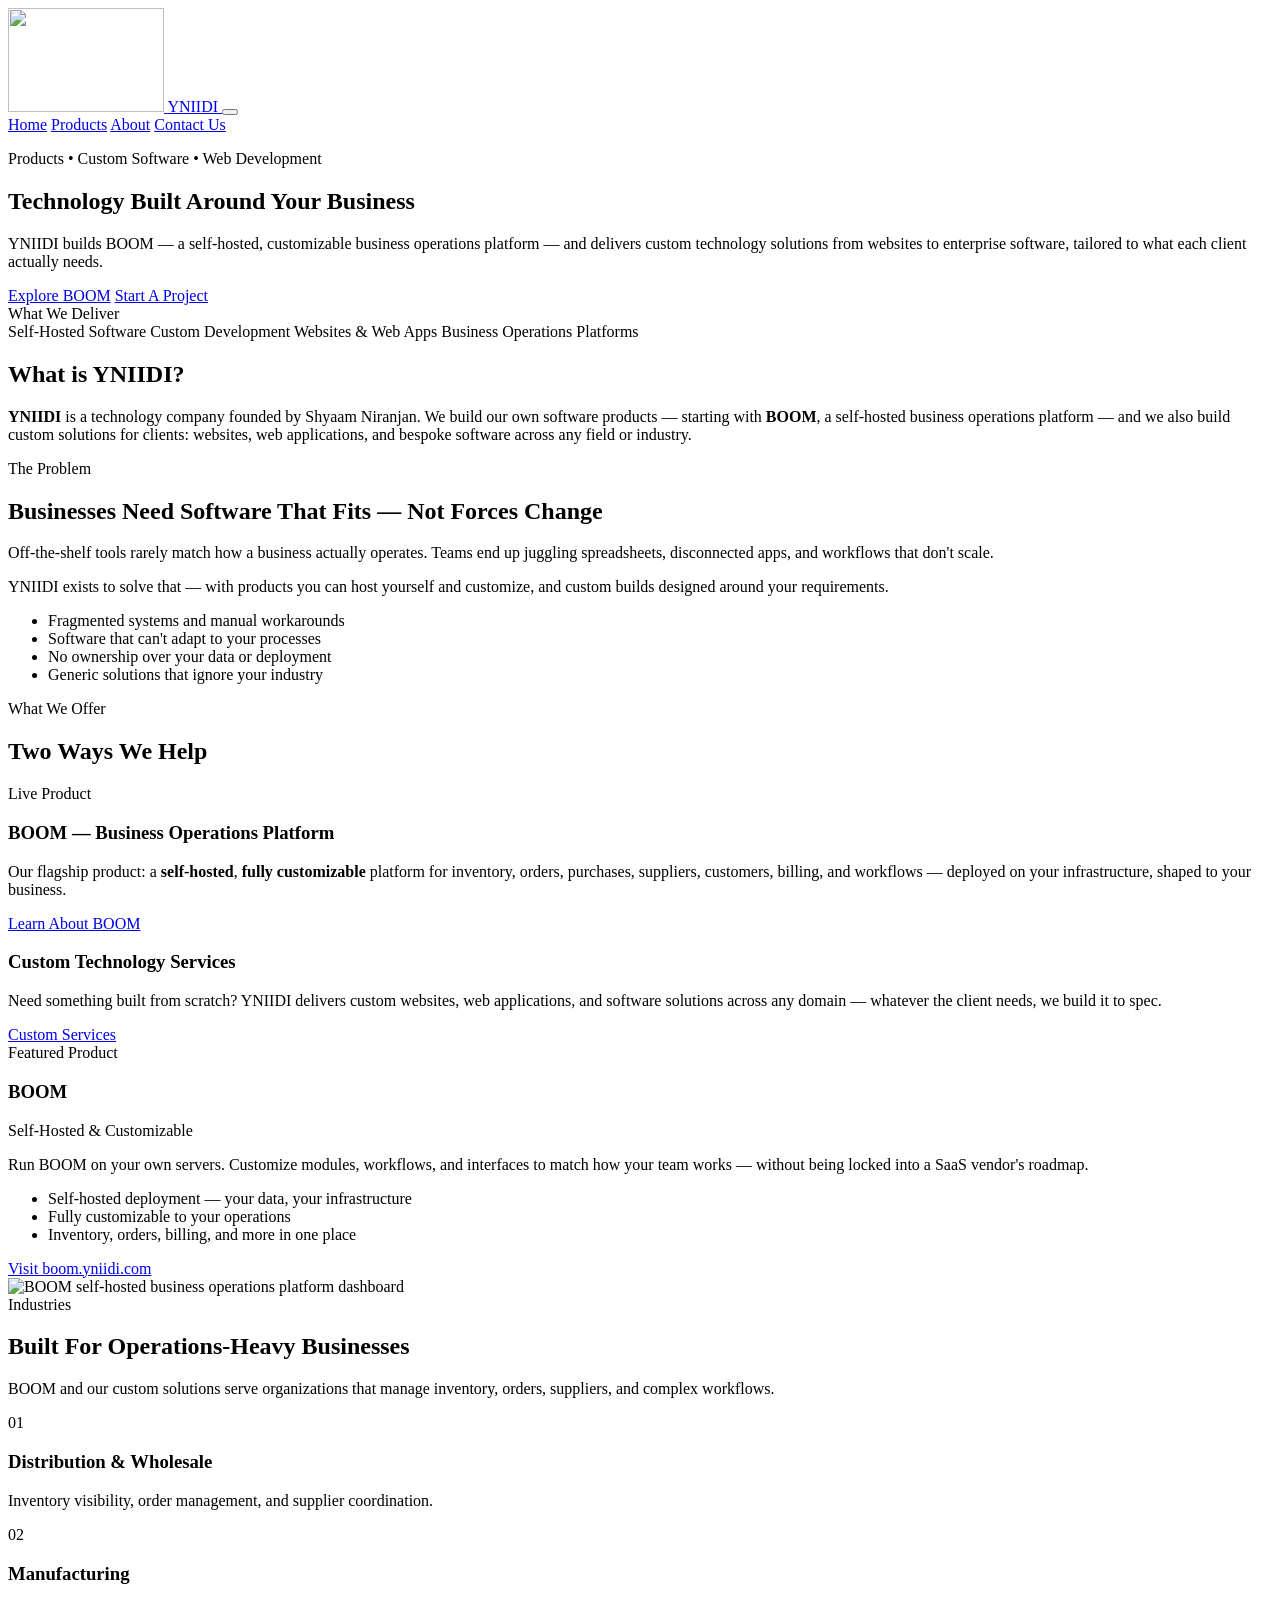
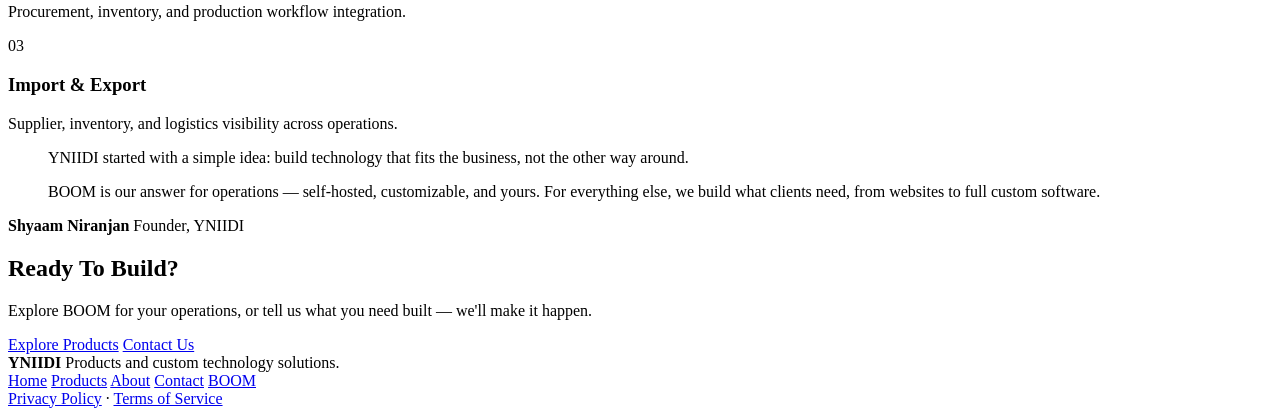
==== index.html @ 32408610 "Revert "Add centered copyright line to site footer on all pages." This reverts commit ba7a45c1c706a4" ====
<!doctype html>
<html lang="en">
<head>
  <base href="https://yniidi.com/">
  <meta charset="utf-8">
  <meta name="viewport" content="width=device-width, initial-scale=1">
  <title>YNIIDI | Business Software, Custom Development &amp; Technology Products</title>
  <meta name="description" content="YNIIDI builds BOOM, a self-hosted customizable business operations platform, and delivers custom software, websites, and technology solutions for organizations worldwide.">
  <meta name="robots" content="index, follow, max-image-preview:large, max-snippet:-1, max-video-preview:-1">
  <meta name="author" content="Shyaam Niranjan">
  <meta name="theme-color" content="#050a12">
  <link rel="icon" href="https://yniidi.com/assets/favicon.ico" sizes="any">
  <link rel="icon" href="https://yniidi.com/assets/favicon-32x32.png" type="image/png" sizes="32x32">
  <link rel="apple-touch-icon" href="https://yniidi.com/assets/apple-touch-icon.png">
  <link rel="canonical" href="https://yniidi.com/">
  <meta property="og:title" content="YNIIDI | Business Software &amp; Custom Technology Solutions">
  <meta property="og:description" content="Self-hosted BOOM platform plus custom software and web development — built around what your business actually needs.">
  <meta property="og:type" content="website">
  <meta property="og:url" content="https://yniidi.com/">
  <meta property="og:site_name" content="YNIIDI">
  <meta name="twitter:card" content="summary_large_image">
  <meta name="twitter:title" content="YNIIDI | Business Software &amp; Custom Development">
  <meta name="twitter:description" content="BOOM business operations platform and custom technology solutions from YNIIDI.">
  <link rel="preconnect" href="https://fonts.googleapis.com">
  <link rel="preconnect" href="https://fonts.gstatic.com" crossorigin>
  <link href="https://fonts.googleapis.com/css2?family=Inter:wght@400;500;600;700&family=Plus+Jakarta+Sans:wght@500;600;700;800&display=swap" rel="stylesheet">
  <link rel="stylesheet" href="https://yniidi.com/assets/css/main.css">
  <script type="application/ld+json">
  {
    "@context": "https://schema.org",
    "@graph": [
      {
        "@type": "Organization",
        "@id": "https://yniidi.com/#organization",
        "name": "YNIIDI",
        "alternateName": "You Name It, I'll Do It",
        "url": "https://yniidi.com/",
        "email": "yniidiproducts@gmail.com",
        "description": "YNIIDI builds business software products and delivers custom technology solutions including websites, custom software, and enterprise platforms.",
        "founder": { "@type": "Person", "name": "Shyaam Niranjan", "jobTitle": "Founder" },
        "knowsAbout": ["Business Operations Software", "Custom Software Development", "Self-Hosted Software", "Web Development", "Process Automation"],
        "sameAs": ["https://github.com/ShyaamNiranjan/YNIIDI", "https://boom.yniidi.com/"]
      },
      {
        "@type": "WebSite",
        "@id": "https://yniidi.com/#website",
        "name": "YNIIDI",
        "url": "https://yniidi.com/",
        "publisher": { "@id": "https://yniidi.com/#organization" }
      },
      {
        "@type": "SoftwareApplication",
        "name": "BOOM",
        "alternateName": "Business Operations Platform",
        "applicationCategory": "BusinessApplication",
        "operatingSystem": "Web browser, self-hosted",
        "url": "https://boom.yniidi.com/",
        "description": "Self-hosted, customizable business operations platform for inventory, orders, purchases, billing, and workflows.",
        "featureList": ["Self-hosted deployment", "Fully customizable", "Inventory management", "Order management", "Billing and payments"],
        "publisher": { "@id": "https://yniidi.com/#organization" }
      },
      {
        "@type": "FAQPage",
        "@id": "https://yniidi.com/#faq",
        "mainEntity": [
          {
            "@type": "Question",
            "name": "What is YNIIDI?",
            "acceptedAnswer": {
              "@type": "Answer",
              "text": "YNIIDI is a technology company that builds BOOM, a self-hosted customizable business operations platform, and delivers custom software, websites, and technology solutions tailored to client requirements."
            }
          },
          {
            "@type": "Question",
            "name": "What is BOOM?",
            "acceptedAnswer": {
              "@type": "Answer",
              "text": "BOOM is YNIIDI's business operations platform. It is self-hosted and fully customizable, unifying inventory, orders, purchases, suppliers, customers, billing, and workflows in one system."
            }
          }
        ]
      }
    ]
  }
  </script>
</head>
<body data-page="home">
  <header class="site-header" id="site-header">
    <div class="container nav">
      <a class="brand" href="https://yniidi.com/" aria-label="YNIIDI home">
        <img class="brand-mark-img" src="https://yniidi.com/assets/yniidi-mark.png" alt="" width="156" height="104" decoding="async">
        <span class="brand-name">YN<span class="brand-gold">II</span>DI</span>
      </a>
      <button class="menu-button" type="button" aria-expanded="false" aria-controls="site-nav" data-menu-button>
        <span></span><span></span><span></span>
      </button>
      <nav class="nav-links" id="site-nav" aria-label="Primary">
        <a href="https://yniidi.com/">Home</a>
        <a href="https://yniidi.com/products/">Products</a>
        <a href="https://yniidi.com/about/">About</a>
        <a href="https://yniidi.com/contact/" class="nav-cta">Contact Us</a>
      </nav>
    </div>
  </header>

  <main>
    <section class="hero" id="home">
      <div class="hero-bg"><div class="hero-grid-lines"></div></div>
      <div class="container hero-inner reveal">
        <p class="hero-label">Products &bull; Custom Software &bull; Web Development</p>
        <h1>Technology Built Around <span class="accent">Your Business</span></h1>
        <p class="hero-lead">YNIIDI builds BOOM — a self-hosted, customizable business operations platform — and delivers custom technology solutions from websites to enterprise software, tailored to what each client actually needs.</p>
        <div class="hero-actions">
          <a class="btn btn-primary" href="https://yniidi.com/products/">Explore BOOM</a>
          <a class="btn btn-ghost" href="https://yniidi.com/contact/">Start A Project</a>
        </div>
      </div>
      <div class="trust-bar">
        <div class="container">
          <span class="trust-title">What We Deliver</span>
          <div class="trust-items">
            <span>Self-Hosted Software</span>
            <span>Custom Development</span>
            <span>Websites &amp; Web Apps</span>
            <span>Business Operations Platforms</span>
          </div>
        </div>
      </div>
    </section>

    <section id="what-is-yniidi">
      <div class="container">
        <div class="geo-block reveal">
          <h2>What is YNIIDI?</h2>
          <p><strong>YNIIDI</strong> is a technology company founded by Shyaam Niranjan. We build our own software products — starting with <strong>BOOM</strong>, a self-hosted business operations platform — and we also build custom solutions for clients: websites, web applications, and bespoke software across any field or industry.</p>
        </div>
      </div>
    </section>

    <section class="section-muted" id="challenge">
      <div class="container">
        <div class="problem-grid">
          <div class="reveal">
            <div class="section-label">The Problem</div>
            <h2>Businesses Need Software That Fits — Not Forces Change</h2>
            <div class="prose">
              <p>Off-the-shelf tools rarely match how a business actually operates. Teams end up juggling spreadsheets, disconnected apps, and workflows that don't scale.</p>
              <p>YNIIDI exists to solve that — with products you can host yourself and customize, and custom builds designed around your requirements.</p>
            </div>
          </div>
          <div class="reveal reveal-d1">
            <ul class="problem-list">
              <li>Fragmented systems and manual workarounds</li>
              <li>Software that can't adapt to your processes</li>
              <li>No ownership over your data or deployment</li>
              <li>Generic solutions that ignore your industry</li>
            </ul>
          </div>
        </div>
      </div>
    </section>

    <section id="offerings">
      <div class="container">
        <div class="section-head reveal">
          <div class="section-label">What We Offer</div>
          <h2>Two Ways We Help</h2>
        </div>
        <div class="grid-2">
          <article class="card reveal">
            <span class="status-badge status-active">Live Product</span>
            <h3>BOOM — Business Operations Platform</h3>
            <p>Our flagship product: a <strong>self-hosted</strong>, <strong>fully customizable</strong> platform for inventory, orders, purchases, suppliers, customers, billing, and workflows — deployed on your infrastructure, shaped to your business.</p>
            <a class="btn btn-outline" href="https://yniidi.com/products/#boom">Learn About BOOM</a>
          </article>
          <article class="card reveal reveal-d1">
            <h3>Custom Technology Services</h3>
            <p>Need something built from scratch? YNIIDI delivers custom websites, web applications, and software solutions across any domain — whatever the client needs, we build it to spec.</p>
            <a class="btn btn-outline" href="https://yniidi.com/products/#custom-services">Custom Services</a>
          </article>
        </div>
      </div>
    </section>

    <section class="section-muted" id="boom-spotlight">
      <div class="container">
        <div class="ecosystem-grid">
          <article class="eco-flagship reveal">
            <div class="eco-flagship-content eco-card">
              <div class="section-label">Featured Product</div>
              <h3>BOOM</h3>
              <p class="eco-subtitle">Self-Hosted &amp; Customizable</p>
              <p>Run BOOM on your own servers. Customize modules, workflows, and interfaces to match how your team works — without being locked into a SaaS vendor's roadmap.</p>
              <ul class="check-list" style="margin-top:1rem;">
                <li>Self-hosted deployment — your data, your infrastructure</li>
                <li>Fully customizable to your operations</li>
                <li>Inventory, orders, billing, and more in one place</li>
              </ul>
              <a class="btn btn-primary" href="https://boom.yniidi.com/" target="_blank" rel="noopener noreferrer">Visit boom.yniidi.com</a>
            </div>
            <div class="eco-flagship-visual">
              <img src="https://yniidi.com/assets/overview-dashboard.png" alt="BOOM self-hosted business operations platform dashboard" width="520" height="325">
            </div>
          </article>
        </div>
      </div>
    </section>

    <section class="section-dark" id="industries">
      <div class="container">
        <div class="section-head reveal">
          <div class="section-label">Industries</div>
          <h2>Built For Operations-Heavy Businesses</h2>
          <p>BOOM and our custom solutions serve organizations that manage inventory, orders, suppliers, and complex workflows.</p>
        </div>
        <div class="grid-3">
          <article class="industry-card reveal"><div class="industry-num">01</div><h3>Distribution &amp; Wholesale</h3><p>Inventory visibility, order management, and supplier coordination.</p></article>
          <article class="industry-card reveal reveal-d1"><div class="industry-num">02</div><h3>Manufacturing</h3><p>Procurement, inventory, and production workflow integration.</p></article>
          <article class="industry-card reveal reveal-d1"><div class="industry-num">03</div><h3>Import &amp; Export</h3><p>Supplier, inventory, and logistics visibility across operations.</p></article>
        </div>
      </div>
    </section>

    <section id="founder">
      <div class="container">
        <div class="founder-quote reveal">
          <blockquote>
            <p>YNIIDI started with a simple idea: build technology that fits the business, not the other way around.</p>
            <p>BOOM is our answer for operations — self-hosted, customizable, and yours. For everything else, we build what clients need, from websites to full custom software.</p>
          </blockquote>
          <div class="founder-signature">
            <strong>Shyaam Niranjan</strong>
            <span>Founder, YNIIDI</span>
          </div>
        </div>
      </div>
    </section>

    <section id="cta">
      <div class="container">
        <div class="cta-panel reveal">
          <h2>Ready To Build?</h2>
          <p>Explore BOOM for your operations, or tell us what you need built — we'll make it happen.</p>
          <div class="cta-actions">
            <a class="btn btn-primary" href="https://yniidi.com/products/">Explore Products</a>
            <a class="btn btn-ghost" href="https://yniidi.com/contact/">Contact Us</a>
          </div>
        </div>
      </div>
    </section>
  </main>

  <footer class="site-footer">
    <div class="container footer-inner">
      <div class="footer-brand">
        <strong>YNIIDI</strong>
        <span>Products and custom technology solutions.</span>
      </div>
      <nav class="footer-nav" aria-label="Footer">
        <a href="https://yniidi.com/">Home</a>
        <a href="https://yniidi.com/products/">Products</a>
        <a href="https://yniidi.com/about/">About</a>
        <a href="https://yniidi.com/contact/">Contact</a>
        <a href="https://boom.yniidi.com/" target="_blank" rel="noopener noreferrer">BOOM</a>
      </nav>
    </div>
    <div class="container footer-legal">
      <a href="https://yniidi.com/privacy-policy/">Privacy Policy</a>
      <span aria-hidden="true">&middot;</span>
      <a href="https://yniidi.com/terms-of-service/">Terms of Service</a>
    </div>
  </footer>

  <script src="https://yniidi.com/assets/js/main.js"></script>
</body>
</html>
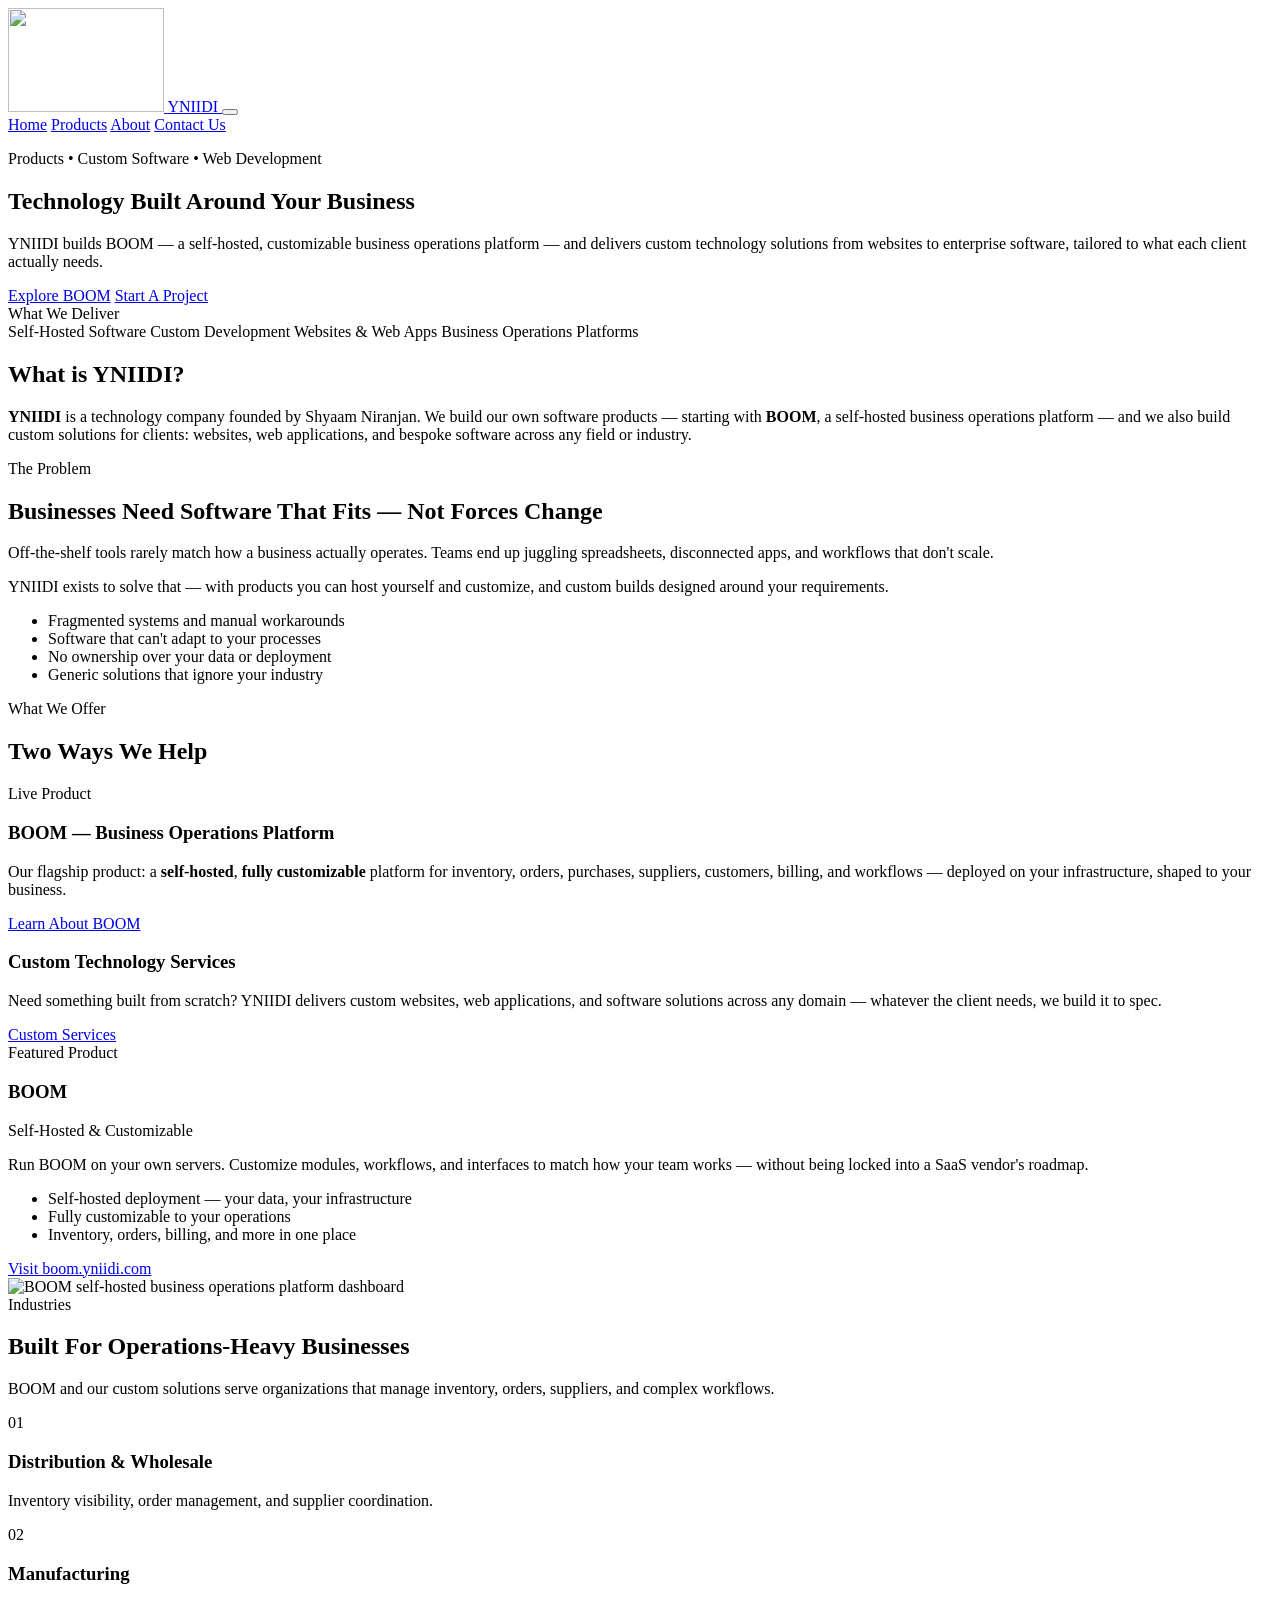
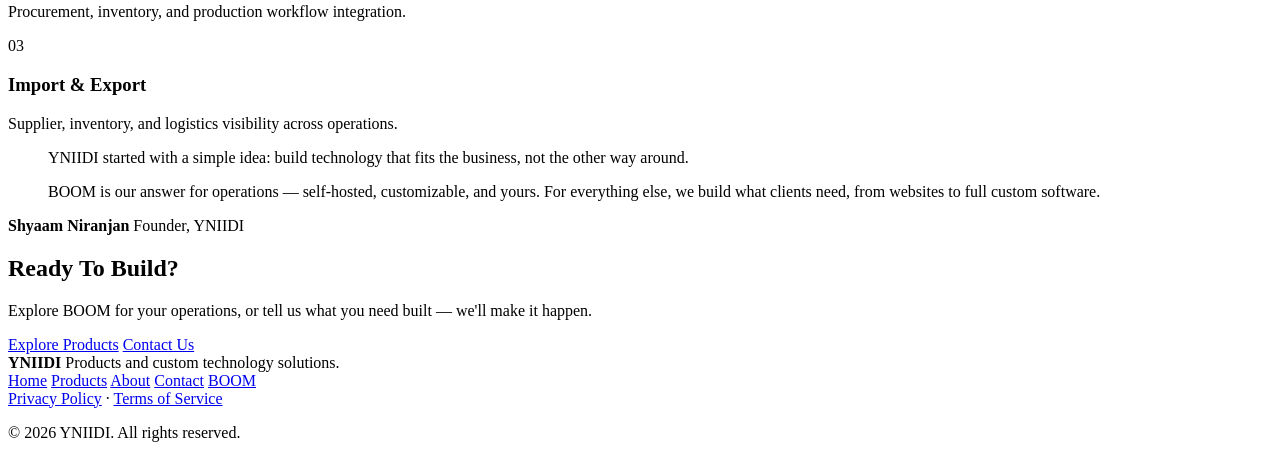
==== commit 2c2bfebe: "Revert "Center footer copyright and match muted footer text styling." This reverts commit 74d5be02da" ====
--- a/index.html
+++ b/index.html
@@ -270,6 +270,9 @@
       <span aria-hidden="true">&middot;</span>
       <a href="https://yniidi.com/terms-of-service/">Terms of Service</a>
     </div>
+    <div class="container footer-copyright">
+      <p>&copy; 2026 YNIIDI. All rights reserved.</p>
+    </div>
   </footer>
 
   <script src="https://yniidi.com/assets/js/main.js"></script>
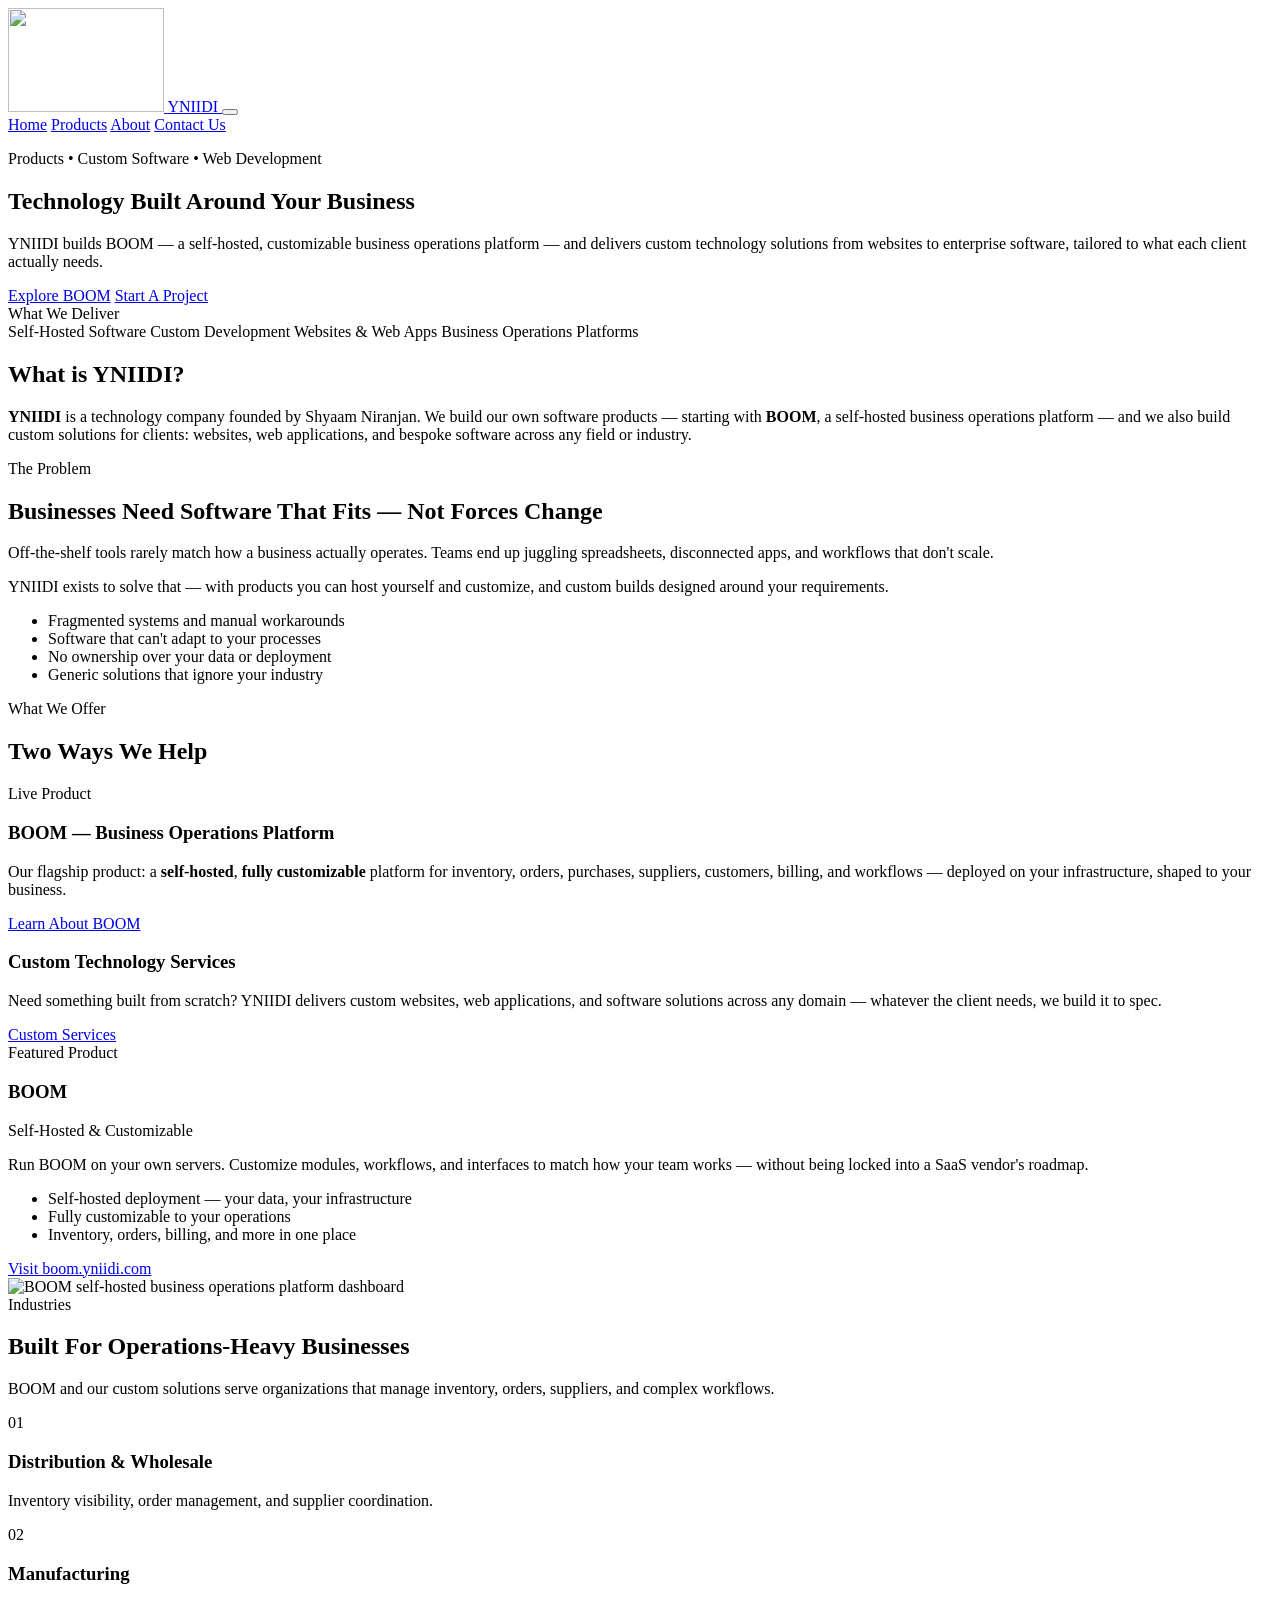
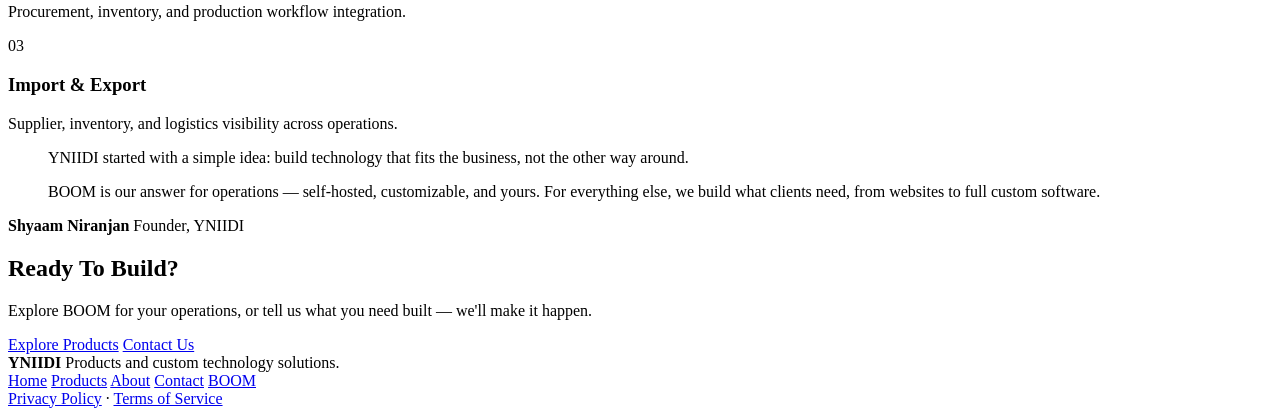
==== commit aa4000d5: "Roll out yniidi.com email aliases on the public site. Point contact form delivery to contact@yniidi." ====
--- a/index.html
+++ b/index.html
@@ -35,7 +35,7 @@
         "name": "YNIIDI",
         "alternateName": "You Name It, I'll Do It",
         "url": "https://yniidi.com/",
-        "email": "yniidiproducts@gmail.com",
+        "email": "contact@yniidi.com",
         "description": "YNIIDI builds business software products and delivers custom technology solutions including websites, custom software, and enterprise platforms.",
         "founder": { "@type": "Person", "name": "Shyaam Niranjan", "jobTitle": "Founder" },
         "knowsAbout": ["Business Operations Software", "Custom Software Development", "Self-Hosted Software", "Web Development", "Process Automation"],
@@ -270,9 +270,6 @@
       <span aria-hidden="true">&middot;</span>
       <a href="https://yniidi.com/terms-of-service/">Terms of Service</a>
     </div>
-    <div class="container footer-copyright">
-      <p>&copy; 2026 YNIIDI. All rights reserved.</p>
-    </div>
   </footer>
 
   <script src="https://yniidi.com/assets/js/main.js"></script>
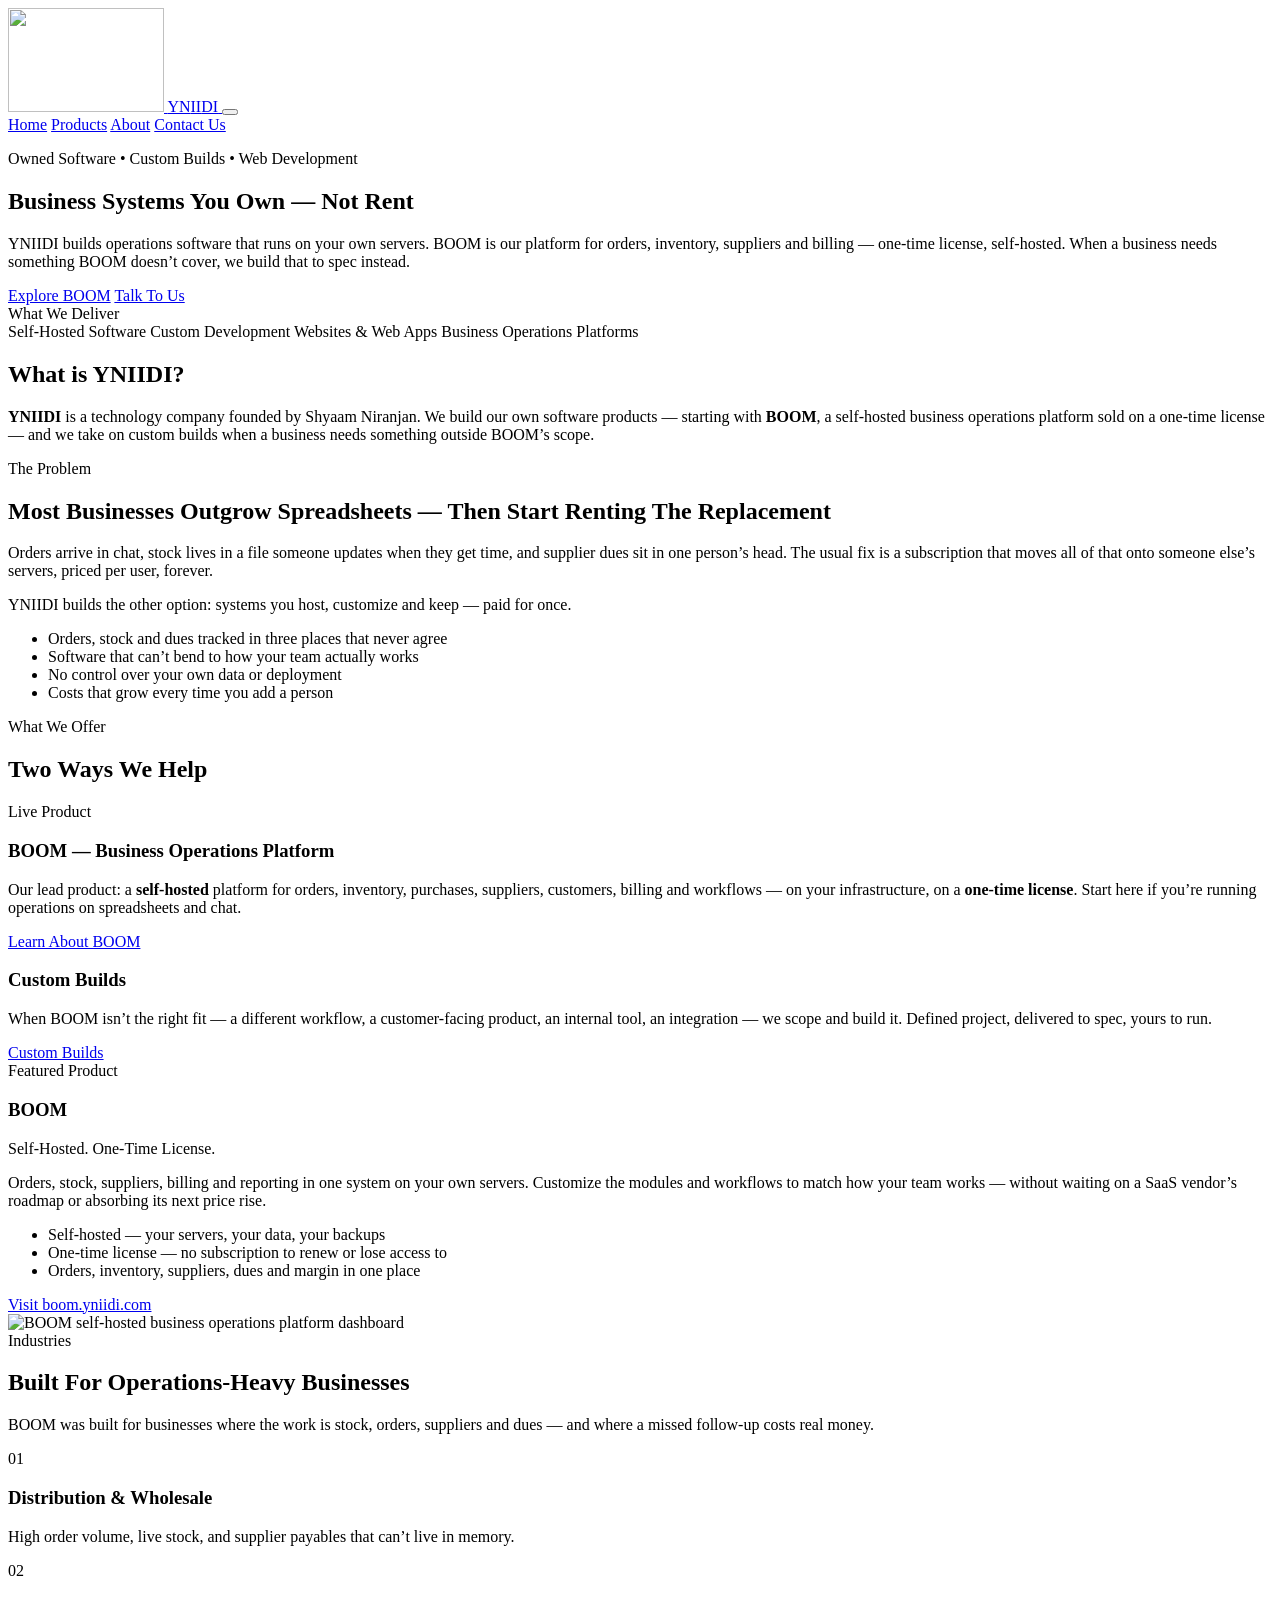
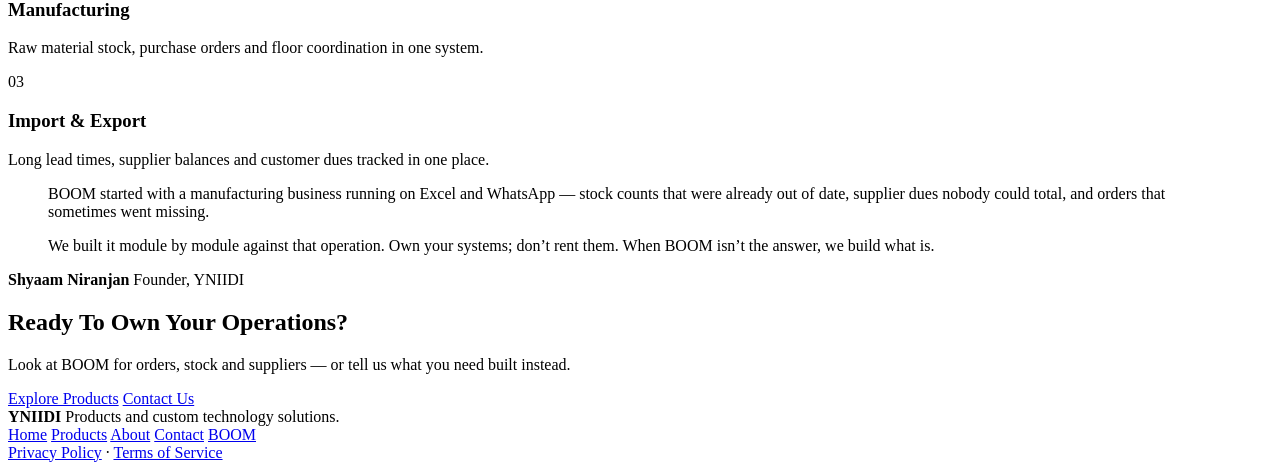
==== commit 606e4ab1: "Reposition YNIIDI home, products, and about around owned operations software. Co-authored-by: Cursor" ====
--- a/index.html
+++ b/index.html
@@ -4,8 +4,8 @@
   <base href="https://yniidi.com/">
   <meta charset="utf-8">
   <meta name="viewport" content="width=device-width, initial-scale=1">
-  <title>YNIIDI | Business Software, Custom Development &amp; Technology Products</title>
-  <meta name="description" content="YNIIDI builds BOOM, a self-hosted customizable business operations platform, and delivers custom software, websites, and technology solutions for organizations worldwide.">
+  <title>YNIIDI | Business Operations Software You Own, Not Rent</title>
+  <meta name="description" content="YNIIDI builds BOOM — a self-hosted operations platform for orders, inventory, suppliers and billing on a one-time license — and custom software when BOOM isn't the right fit.">
   <meta name="robots" content="index, follow, max-image-preview:large, max-snippet:-1, max-video-preview:-1">
   <meta name="author" content="Shyaam Niranjan">
   <meta name="theme-color" content="#050a12">
@@ -13,14 +13,14 @@
   <link rel="icon" href="https://yniidi.com/assets/favicon-32x32.png" type="image/png" sizes="32x32">
   <link rel="apple-touch-icon" href="https://yniidi.com/assets/apple-touch-icon.png">
   <link rel="canonical" href="https://yniidi.com/">
-  <meta property="og:title" content="YNIIDI | Business Software &amp; Custom Technology Solutions">
-  <meta property="og:description" content="Self-hosted BOOM platform plus custom software and web development — built around what your business actually needs.">
+  <meta property="og:title" content="YNIIDI | Owned Business Software &amp; Custom Builds">
+  <meta property="og:description" content="BOOM, a self-hosted operations platform on a one-time license, plus custom software built to spec.">
   <meta property="og:type" content="website">
   <meta property="og:url" content="https://yniidi.com/">
   <meta property="og:site_name" content="YNIIDI">
   <meta name="twitter:card" content="summary_large_image">
-  <meta name="twitter:title" content="YNIIDI | Business Software &amp; Custom Development">
-  <meta name="twitter:description" content="BOOM business operations platform and custom technology solutions from YNIIDI.">
+  <meta name="twitter:title" content="YNIIDI | Owned Business Software">
+  <meta name="twitter:description" content="Self-hosted operations software you own, and custom builds when you need something else.">
   <link rel="preconnect" href="https://fonts.googleapis.com">
   <link rel="preconnect" href="https://fonts.gstatic.com" crossorigin>
   <link href="https://fonts.googleapis.com/css2?family=Inter:wght@400;500;600;700&family=Plus+Jakarta+Sans:wght@500;600;700;800&display=swap" rel="stylesheet">
@@ -68,7 +68,7 @@
             "name": "What is YNIIDI?",
             "acceptedAnswer": {
               "@type": "Answer",
-              "text": "YNIIDI is a technology company that builds BOOM, a self-hosted customizable business operations platform, and delivers custom software, websites, and technology solutions tailored to client requirements."
+              "text": "YNIIDI is a technology company that builds BOOM, a self-hosted business operations platform sold on a one-time license, and takes on custom builds when a business needs something outside BOOM's scope."
             }
           },
           {
@@ -76,7 +76,7 @@
             "name": "What is BOOM?",
             "acceptedAnswer": {
               "@type": "Answer",
-              "text": "BOOM is YNIIDI's business operations platform. It is self-hosted and fully customizable, unifying inventory, orders, purchases, suppliers, customers, billing, and workflows in one system."
+              "text": "BOOM is YNIIDI's self-hosted business operations platform for orders, inventory, suppliers, billing and workflows. It is sold on a one-time license and deployed on your own infrastructure — not a recurring SaaS subscription."
             }
           }
         ]
@@ -108,12 +108,12 @@
     <section class="hero" id="home">
       <div class="hero-bg"><div class="hero-grid-lines"></div></div>
       <div class="container hero-inner reveal">
-        <p class="hero-label">Products &bull; Custom Software &bull; Web Development</p>
-        <h1>Technology Built Around <span class="accent">Your Business</span></h1>
-        <p class="hero-lead">YNIIDI builds BOOM — a self-hosted, customizable business operations platform — and delivers custom technology solutions from websites to enterprise software, tailored to what each client actually needs.</p>
+        <p class="hero-label">Owned Software &bull; Custom Builds &bull; Web Development</p>
+        <h1>Business Systems You <span class="accent">Own</span> &mdash; Not Rent</h1>
+        <p class="hero-lead">YNIIDI builds operations software that runs on your own servers. BOOM is our platform for orders, inventory, suppliers and billing &mdash; one-time license, self-hosted. When a business needs something BOOM doesn&rsquo;t cover, we build that to spec instead.</p>
         <div class="hero-actions">
           <a class="btn btn-primary" href="https://yniidi.com/products/">Explore BOOM</a>
-          <a class="btn btn-ghost" href="https://yniidi.com/contact/">Start A Project</a>
+          <a class="btn btn-ghost" href="https://yniidi.com/contact/">Talk To Us</a>
         </div>
       </div>
       <div class="trust-bar">
@@ -133,7 +133,7 @@
       <div class="container">
         <div class="geo-block reveal">
           <h2>What is YNIIDI?</h2>
-          <p><strong>YNIIDI</strong> is a technology company founded by Shyaam Niranjan. We build our own software products — starting with <strong>BOOM</strong>, a self-hosted business operations platform — and we also build custom solutions for clients: websites, web applications, and bespoke software across any field or industry.</p>
+          <p><strong>YNIIDI</strong> is a technology company founded by Shyaam Niranjan. We build our own software products &mdash; starting with <strong>BOOM</strong>, a self-hosted business operations platform sold on a one-time license &mdash; and we take on custom builds when a business needs something outside BOOM&rsquo;s scope.</p>
         </div>
       </div>
     </section>
@@ -143,18 +143,18 @@
         <div class="problem-grid">
           <div class="reveal">
             <div class="section-label">The Problem</div>
-            <h2>Businesses Need Software That Fits — Not Forces Change</h2>
+            <h2>Most Businesses Outgrow Spreadsheets &mdash; Then Start Renting The Replacement</h2>
             <div class="prose">
-              <p>Off-the-shelf tools rarely match how a business actually operates. Teams end up juggling spreadsheets, disconnected apps, and workflows that don't scale.</p>
-              <p>YNIIDI exists to solve that — with products you can host yourself and customize, and custom builds designed around your requirements.</p>
+              <p>Orders arrive in chat, stock lives in a file someone updates when they get time, and supplier dues sit in one person&rsquo;s head. The usual fix is a subscription that moves all of that onto someone else&rsquo;s servers, priced per user, forever.</p>
+              <p>YNIIDI builds the other option: systems you host, customize and keep &mdash; paid for once.</p>
             </div>
           </div>
           <div class="reveal reveal-d1">
             <ul class="problem-list">
-              <li>Fragmented systems and manual workarounds</li>
-              <li>Software that can't adapt to your processes</li>
-              <li>No ownership over your data or deployment</li>
-              <li>Generic solutions that ignore your industry</li>
+              <li>Orders, stock and dues tracked in three places that never agree</li>
+              <li>Software that can&rsquo;t bend to how your team actually works</li>
+              <li>No control over your own data or deployment</li>
+              <li>Costs that grow every time you add a person</li>
             </ul>
           </div>
         </div>
@@ -171,13 +171,13 @@
           <article class="card reveal">
             <span class="status-badge status-active">Live Product</span>
             <h3>BOOM — Business Operations Platform</h3>
-            <p>Our flagship product: a <strong>self-hosted</strong>, <strong>fully customizable</strong> platform for inventory, orders, purchases, suppliers, customers, billing, and workflows — deployed on your infrastructure, shaped to your business.</p>
+            <p>Our lead product: a <strong>self-hosted</strong> platform for orders, inventory, purchases, suppliers, customers, billing and workflows &mdash; on your infrastructure, on a <strong>one-time license</strong>. Start here if you&rsquo;re running operations on spreadsheets and chat.</p>
             <a class="btn btn-outline" href="https://yniidi.com/products/#boom">Learn About BOOM</a>
           </article>
           <article class="card reveal reveal-d1">
-            <h3>Custom Technology Services</h3>
-            <p>Need something built from scratch? YNIIDI delivers custom websites, web applications, and software solutions across any domain — whatever the client needs, we build it to spec.</p>
-            <a class="btn btn-outline" href="https://yniidi.com/products/#custom-services">Custom Services</a>
+            <h3>Custom Builds</h3>
+            <p>When BOOM isn&rsquo;t the right fit &mdash; a different workflow, a customer-facing product, an internal tool, an integration &mdash; we scope and build it. Defined project, delivered to spec, yours to run.</p>
+            <a class="btn btn-outline" href="https://yniidi.com/products/#custom-services">Custom Builds</a>
           </article>
         </div>
       </div>
@@ -190,12 +190,12 @@
             <div class="eco-flagship-content eco-card">
               <div class="section-label">Featured Product</div>
               <h3>BOOM</h3>
-              <p class="eco-subtitle">Self-Hosted &amp; Customizable</p>
-              <p>Run BOOM on your own servers. Customize modules, workflows, and interfaces to match how your team works — without being locked into a SaaS vendor's roadmap.</p>
+              <p class="eco-subtitle">Self-Hosted. One-Time License.</p>
+              <p>Orders, stock, suppliers, billing and reporting in one system on your own servers. Customize the modules and workflows to match how your team works &mdash; without waiting on a SaaS vendor&rsquo;s roadmap or absorbing its next price rise.</p>
               <ul class="check-list" style="margin-top:1rem;">
-                <li>Self-hosted deployment — your data, your infrastructure</li>
-                <li>Fully customizable to your operations</li>
-                <li>Inventory, orders, billing, and more in one place</li>
+                <li>Self-hosted &mdash; your servers, your data, your backups</li>
+                <li>One-time license &mdash; no subscription to renew or lose access to</li>
+                <li>Orders, inventory, suppliers, dues and margin in one place</li>
               </ul>
               <a class="btn btn-primary" href="https://boom.yniidi.com/" target="_blank" rel="noopener noreferrer">Visit boom.yniidi.com</a>
             </div>
@@ -212,12 +212,12 @@
         <div class="section-head reveal">
           <div class="section-label">Industries</div>
           <h2>Built For Operations-Heavy Businesses</h2>
-          <p>BOOM and our custom solutions serve organizations that manage inventory, orders, suppliers, and complex workflows.</p>
+          <p>BOOM was built for businesses where the work is stock, orders, suppliers and dues &mdash; and where a missed follow-up costs real money.</p>
         </div>
         <div class="grid-3">
-          <article class="industry-card reveal"><div class="industry-num">01</div><h3>Distribution &amp; Wholesale</h3><p>Inventory visibility, order management, and supplier coordination.</p></article>
-          <article class="industry-card reveal reveal-d1"><div class="industry-num">02</div><h3>Manufacturing</h3><p>Procurement, inventory, and production workflow integration.</p></article>
-          <article class="industry-card reveal reveal-d1"><div class="industry-num">03</div><h3>Import &amp; Export</h3><p>Supplier, inventory, and logistics visibility across operations.</p></article>
+          <article class="industry-card reveal"><div class="industry-num">01</div><h3>Distribution &amp; Wholesale</h3><p>High order volume, live stock, and supplier payables that can&rsquo;t live in memory.</p></article>
+          <article class="industry-card reveal reveal-d1"><div class="industry-num">02</div><h3>Manufacturing</h3><p>Raw material stock, purchase orders and floor coordination in one system.</p></article>
+          <article class="industry-card reveal reveal-d1"><div class="industry-num">03</div><h3>Import &amp; Export</h3><p>Long lead times, supplier balances and customer dues tracked in one place.</p></article>
         </div>
       </div>
     </section>
@@ -226,8 +226,8 @@
       <div class="container">
         <div class="founder-quote reveal">
           <blockquote>
-            <p>YNIIDI started with a simple idea: build technology that fits the business, not the other way around.</p>
-            <p>BOOM is our answer for operations — self-hosted, customizable, and yours. For everything else, we build what clients need, from websites to full custom software.</p>
+            <p>BOOM started with a manufacturing business running on Excel and WhatsApp &mdash; stock counts that were already out of date, supplier dues nobody could total, and orders that sometimes went missing.</p>
+            <p>We built it module by module against that operation. Own your systems; don&rsquo;t rent them. When BOOM isn&rsquo;t the answer, we build what is.</p>
           </blockquote>
           <div class="founder-signature">
             <strong>Shyaam Niranjan</strong>
@@ -240,8 +240,8 @@
     <section id="cta">
       <div class="container">
         <div class="cta-panel reveal">
-          <h2>Ready To Build?</h2>
-          <p>Explore BOOM for your operations, or tell us what you need built — we'll make it happen.</p>
+          <h2>Ready To Own Your Operations?</h2>
+          <p>Look at BOOM for orders, stock and suppliers &mdash; or tell us what you need built instead.</p>
           <div class="cta-actions">
             <a class="btn btn-primary" href="https://yniidi.com/products/">Explore Products</a>
             <a class="btn btn-ghost" href="https://yniidi.com/contact/">Contact Us</a>
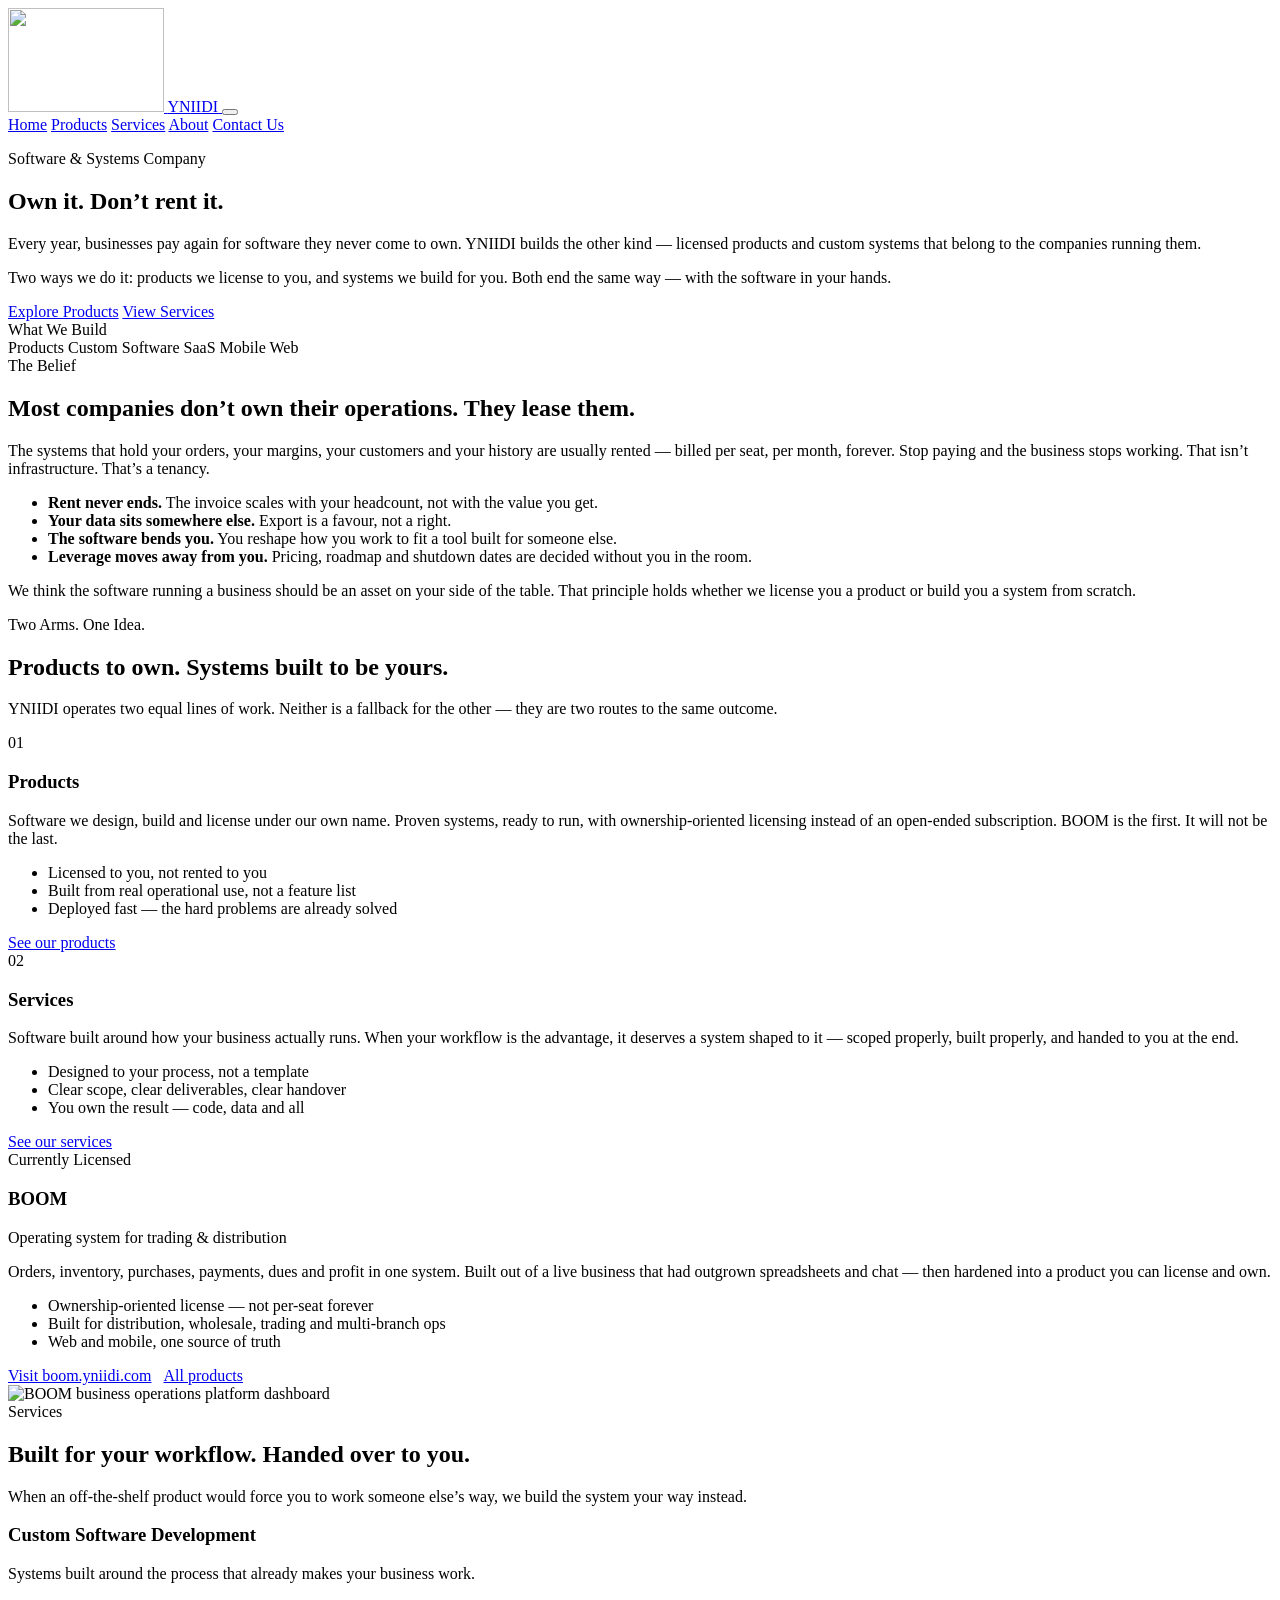
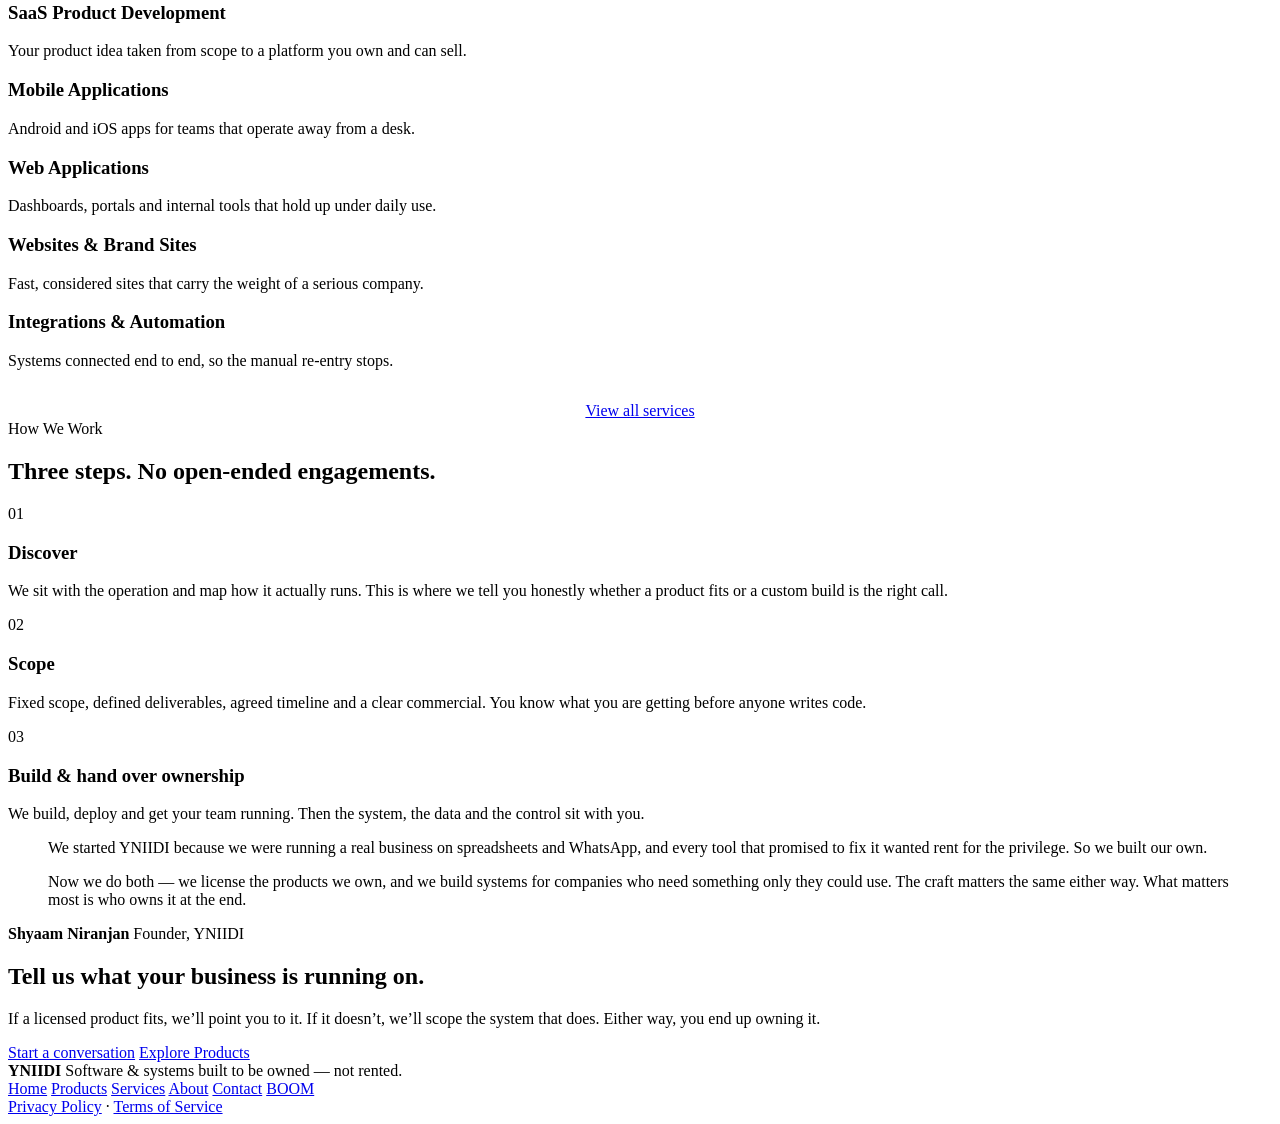
==== commit a259438f: "Rebuild YNIIDI around Own not Rent with equal Products and Services. Co-authored-by: Cursor <cursora" ====
--- a/index.html
+++ b/index.html
@@ -4,8 +4,8 @@
   <base href="https://yniidi.com/">
   <meta charset="utf-8">
   <meta name="viewport" content="width=device-width, initial-scale=1">
-  <title>YNIIDI | Business Operations Software You Own, Not Rent</title>
-  <meta name="description" content="YNIIDI builds BOOM — a self-hosted operations platform for orders, inventory, suppliers and billing on a one-time license — and custom software when BOOM isn't the right fit.">
+  <title>YNIIDI &mdash; Own Your Software. Don&rsquo;t Rent It.</title>
+  <meta name="description" content="YNIIDI builds software companies own &mdash; licensed products like BOOM, and custom systems built around your workflows. Ownership, not perpetual subscription.">
   <meta name="robots" content="index, follow, max-image-preview:large, max-snippet:-1, max-video-preview:-1">
   <meta name="author" content="Shyaam Niranjan">
   <meta name="theme-color" content="#050a12">
@@ -13,14 +13,14 @@
   <link rel="icon" href="https://yniidi.com/assets/favicon-32x32.png" type="image/png" sizes="32x32">
   <link rel="apple-touch-icon" href="https://yniidi.com/assets/apple-touch-icon.png">
   <link rel="canonical" href="https://yniidi.com/">
-  <meta property="og:title" content="YNIIDI | Owned Business Software &amp; Custom Builds">
-  <meta property="og:description" content="BOOM, a self-hosted operations platform on a one-time license, plus custom software built to spec.">
+  <meta property="og:title" content="YNIIDI &mdash; Own Your Software. Don&rsquo;t Rent It.">
+  <meta property="og:description" content="Licensed products you own. Custom systems built for you. YNIIDI builds software that stays yours.">
   <meta property="og:type" content="website">
   <meta property="og:url" content="https://yniidi.com/">
   <meta property="og:site_name" content="YNIIDI">
   <meta name="twitter:card" content="summary_large_image">
-  <meta name="twitter:title" content="YNIIDI | Owned Business Software">
-  <meta name="twitter:description" content="Self-hosted operations software you own, and custom builds when you need something else.">
+  <meta name="twitter:title" content="YNIIDI &mdash; Own Your Software. Don&rsquo;t Rent It.">
+  <meta name="twitter:description" content="Licensed products you own. Custom systems built for you.">
   <link rel="preconnect" href="https://fonts.googleapis.com">
   <link rel="preconnect" href="https://fonts.gstatic.com" crossorigin>
   <link href="https://fonts.googleapis.com/css2?family=Inter:wght@400;500;600;700&family=Plus+Jakarta+Sans:wght@500;600;700;800&display=swap" rel="stylesheet">
@@ -36,9 +36,9 @@
         "alternateName": "You Name It, I'll Do It",
         "url": "https://yniidi.com/",
         "email": "contact@yniidi.com",
-        "description": "YNIIDI builds business software products and delivers custom technology solutions including websites, custom software, and enterprise platforms.",
+        "description": "YNIIDI is a software and systems company that builds licensed products and custom systems for businesses that own their software rather than rent it.",
         "founder": { "@type": "Person", "name": "Shyaam Niranjan", "jobTitle": "Founder" },
-        "knowsAbout": ["Business Operations Software", "Custom Software Development", "Self-Hosted Software", "Web Development", "Process Automation"],
+        "knowsAbout": ["Licensed Business Software", "Custom Software Development", "SaaS Development", "Mobile Applications", "Web Applications", "System Integrations"],
         "sameAs": ["https://github.com/ShyaamNiranjan/YNIIDI", "https://boom.yniidi.com/"]
       },
       {
@@ -51,35 +51,11 @@
       {
         "@type": "SoftwareApplication",
         "name": "BOOM",
-        "alternateName": "Business Operations Platform",
         "applicationCategory": "BusinessApplication",
         "operatingSystem": "Web browser, self-hosted",
         "url": "https://boom.yniidi.com/",
-        "description": "Self-hosted, customizable business operations platform for inventory, orders, purchases, billing, and workflows.",
-        "featureList": ["Self-hosted deployment", "Fully customizable", "Inventory management", "Order management", "Billing and payments"],
+        "description": "Licensed business operations platform for trading and distribution: orders, inventory, purchases, payments, dues and profit.",
         "publisher": { "@id": "https://yniidi.com/#organization" }
-      },
-      {
-        "@type": "FAQPage",
-        "@id": "https://yniidi.com/#faq",
-        "mainEntity": [
-          {
-            "@type": "Question",
-            "name": "What is YNIIDI?",
-            "acceptedAnswer": {
-              "@type": "Answer",
-              "text": "YNIIDI is a technology company that builds BOOM, a self-hosted business operations platform sold on a one-time license, and takes on custom builds when a business needs something outside BOOM's scope."
-            }
-          },
-          {
-            "@type": "Question",
-            "name": "What is BOOM?",
-            "acceptedAnswer": {
-              "@type": "Answer",
-              "text": "BOOM is YNIIDI's self-hosted business operations platform for orders, inventory, suppliers, billing and workflows. It is sold on a one-time license and deployed on your own infrastructure — not a recurring SaaS subscription."
-            }
-          }
-        ]
       }
     ]
   }
@@ -98,6 +74,7 @@
       <nav class="nav-links" id="site-nav" aria-label="Primary">
         <a href="https://yniidi.com/">Home</a>
         <a href="https://yniidi.com/products/">Products</a>
+        <a href="https://yniidi.com/services/">Services</a>
         <a href="https://yniidi.com/about/">About</a>
         <a href="https://yniidi.com/contact/" class="nav-cta">Contact Us</a>
       </nav>
@@ -108,76 +85,75 @@
     <section class="hero" id="home">
       <div class="hero-bg"><div class="hero-grid-lines"></div></div>
       <div class="container hero-inner reveal">
-        <p class="hero-label">Owned Software &bull; Custom Builds &bull; Web Development</p>
-        <h1>Business Systems You <span class="accent">Own</span> &mdash; Not Rent</h1>
-        <p class="hero-lead">YNIIDI builds operations software that runs on your own servers. BOOM is our platform for orders, inventory, suppliers and billing &mdash; one-time license, self-hosted. When a business needs something BOOM doesn&rsquo;t cover, we build that to spec instead.</p>
+        <p class="hero-label">Software &amp; Systems Company</p>
+        <h1>Own it. Don&rsquo;t <span class="accent">rent</span> it.</h1>
+        <p class="hero-lead">Every year, businesses pay again for software they never come to own. YNIIDI builds the other kind &mdash; licensed products and custom systems that belong to the companies running them.</p>
+        <p class="hero-lead">Two ways we do it: products we license to you, and systems we build for you. Both end the same way &mdash; with the software in your hands.</p>
         <div class="hero-actions">
-          <a class="btn btn-primary" href="https://yniidi.com/products/">Explore BOOM</a>
-          <a class="btn btn-ghost" href="https://yniidi.com/contact/">Talk To Us</a>
+          <a class="btn btn-primary" href="https://yniidi.com/products/">Explore Products</a>
+          <a class="btn btn-ghost" href="https://yniidi.com/services/">View Services</a>
         </div>
       </div>
       <div class="trust-bar">
         <div class="container">
-          <span class="trust-title">What We Deliver</span>
+          <span class="trust-title">What We Build</span>
           <div class="trust-items">
-            <span>Self-Hosted Software</span>
-            <span>Custom Development</span>
-            <span>Websites &amp; Web Apps</span>
-            <span>Business Operations Platforms</span>
+            <span>Products</span>
+            <span>Custom Software</span>
+            <span>SaaS</span>
+            <span>Mobile</span>
+            <span>Web</span>
           </div>
         </div>
       </div>
     </section>
 
-    <section id="what-is-yniidi">
-      <div class="container">
-        <div class="geo-block reveal">
-          <h2>What is YNIIDI?</h2>
-          <p><strong>YNIIDI</strong> is a technology company founded by Shyaam Niranjan. We build our own software products &mdash; starting with <strong>BOOM</strong>, a self-hosted business operations platform sold on a one-time license &mdash; and we take on custom builds when a business needs something outside BOOM&rsquo;s scope.</p>
-        </div>
-      </div>
-    </section>
-
-    <section class="section-muted" id="challenge">
-      <div class="container">
-        <div class="problem-grid">
-          <div class="reveal">
-            <div class="section-label">The Problem</div>
-            <h2>Most Businesses Outgrow Spreadsheets &mdash; Then Start Renting The Replacement</h2>
-            <div class="prose">
-              <p>Orders arrive in chat, stock lives in a file someone updates when they get time, and supplier dues sit in one person&rsquo;s head. The usual fix is a subscription that moves all of that onto someone else&rsquo;s servers, priced per user, forever.</p>
-              <p>YNIIDI builds the other option: systems you host, customize and keep &mdash; paid for once.</p>
-            </div>
-          </div>
-          <div class="reveal reveal-d1">
-            <ul class="problem-list">
-              <li>Orders, stock and dues tracked in three places that never agree</li>
-              <li>Software that can&rsquo;t bend to how your team actually works</li>
-              <li>No control over your own data or deployment</li>
-              <li>Costs that grow every time you add a person</li>
+    <section class="section-muted" id="belief">
+      <div class="container">
+        <div class="section-head reveal">
+          <div class="section-label">The Belief</div>
+          <h2>Most companies don&rsquo;t own their operations. They lease them.</h2>
+          <p>The systems that hold your orders, your margins, your customers and your history are usually rented &mdash; billed per seat, per month, forever. Stop paying and the business stops working. That isn&rsquo;t infrastructure. That&rsquo;s a tenancy.</p>
+        </div>
+        <ul class="belief-points reveal">
+          <li><strong>Rent never ends.</strong> The invoice scales with your headcount, not with the value you get.</li>
+          <li><strong>Your data sits somewhere else.</strong> Export is a favour, not a right.</li>
+          <li><strong>The software bends you.</strong> You reshape how you work to fit a tool built for someone else.</li>
+          <li><strong>Leverage moves away from you.</strong> Pricing, roadmap and shutdown dates are decided without you in the room.</li>
+        </ul>
+        <p class="belief-close reveal">We think the software running a business should be an asset on your side of the table. That principle holds whether we license you a product or build you a system from scratch.</p>
+      </div>
+    </section>
+
+    <section id="pillars">
+      <div class="container">
+        <div class="section-head reveal">
+          <div class="section-label">Two Arms. One Idea.</div>
+          <h2>Products to own. Systems built to be yours.</h2>
+          <p>YNIIDI operates two equal lines of work. Neither is a fallback for the other &mdash; they are two routes to the same outcome.</p>
+        </div>
+        <div class="grid-2">
+          <article class="card pillar-card reveal">
+            <span class="pillar-index">01</span>
+            <h3>Products</h3>
+            <p>Software we design, build and license under our own name. Proven systems, ready to run, with ownership-oriented licensing instead of an open-ended subscription. BOOM is the first. It will not be the last.</p>
+            <ul class="check-list">
+              <li>Licensed to you, not rented to you</li>
+              <li>Built from real operational use, not a feature list</li>
+              <li>Deployed fast &mdash; the hard problems are already solved</li>
             </ul>
-          </div>
-        </div>
-      </div>
-    </section>
-
-    <section id="offerings">
-      <div class="container">
-        <div class="section-head reveal">
-          <div class="section-label">What We Offer</div>
-          <h2>Two Ways We Help</h2>
-        </div>
-        <div class="grid-2">
-          <article class="card reveal">
-            <span class="status-badge status-active">Live Product</span>
-            <h3>BOOM — Business Operations Platform</h3>
-            <p>Our lead product: a <strong>self-hosted</strong> platform for orders, inventory, purchases, suppliers, customers, billing and workflows &mdash; on your infrastructure, on a <strong>one-time license</strong>. Start here if you&rsquo;re running operations on spreadsheets and chat.</p>
-            <a class="btn btn-outline" href="https://yniidi.com/products/#boom">Learn About BOOM</a>
-          </article>
-          <article class="card reveal reveal-d1">
-            <h3>Custom Builds</h3>
-            <p>When BOOM isn&rsquo;t the right fit &mdash; a different workflow, a customer-facing product, an internal tool, an integration &mdash; we scope and build it. Defined project, delivered to spec, yours to run.</p>
-            <a class="btn btn-outline" href="https://yniidi.com/products/#custom-services">Custom Builds</a>
+            <a class="btn btn-outline" href="https://yniidi.com/products/">See our products</a>
+          </article>
+          <article class="card pillar-card reveal reveal-d1">
+            <span class="pillar-index">02</span>
+            <h3>Services</h3>
+            <p>Software built around how your business actually runs. When your workflow is the advantage, it deserves a system shaped to it &mdash; scoped properly, built properly, and handed to you at the end.</p>
+            <ul class="check-list">
+              <li>Designed to your process, not a template</li>
+              <li>Clear scope, clear deliverables, clear handover</li>
+              <li>You own the result &mdash; code, data and all</li>
+            </ul>
+            <a class="btn btn-outline" href="https://yniidi.com/services/">See our services</a>
           </article>
         </div>
       </div>
@@ -188,36 +164,69 @@
         <div class="ecosystem-grid">
           <article class="eco-flagship reveal">
             <div class="eco-flagship-content eco-card">
-              <div class="section-label">Featured Product</div>
+              <div class="section-label">Currently Licensed</div>
               <h3>BOOM</h3>
-              <p class="eco-subtitle">Self-Hosted. One-Time License.</p>
-              <p>Orders, stock, suppliers, billing and reporting in one system on your own servers. Customize the modules and workflows to match how your team works &mdash; without waiting on a SaaS vendor&rsquo;s roadmap or absorbing its next price rise.</p>
+              <p class="eco-subtitle">Operating system for trading &amp; distribution</p>
+              <p>Orders, inventory, purchases, payments, dues and profit in one system. Built out of a live business that had outgrown spreadsheets and chat &mdash; then hardened into a product you can license and own.</p>
               <ul class="check-list" style="margin-top:1rem;">
-                <li>Self-hosted &mdash; your servers, your data, your backups</li>
-                <li>One-time license &mdash; no subscription to renew or lose access to</li>
-                <li>Orders, inventory, suppliers, dues and margin in one place</li>
+                <li>Ownership-oriented license &mdash; not per-seat forever</li>
+                <li>Built for distribution, wholesale, trading and multi-branch ops</li>
+                <li>Web and mobile, one source of truth</li>
               </ul>
               <a class="btn btn-primary" href="https://boom.yniidi.com/" target="_blank" rel="noopener noreferrer">Visit boom.yniidi.com</a>
+              <a class="btn btn-outline" href="https://yniidi.com/products/" style="margin-left:0.5rem">All products</a>
             </div>
             <div class="eco-flagship-visual">
-              <img src="https://yniidi.com/assets/overview-dashboard.png" alt="BOOM self-hosted business operations platform dashboard" width="520" height="325">
+              <img src="https://yniidi.com/assets/overview-dashboard.png" alt="BOOM business operations platform dashboard" width="520" height="325">
             </div>
           </article>
         </div>
       </div>
     </section>
 
-    <section class="section-dark" id="industries">
-      <div class="container">
-        <div class="section-head reveal">
-          <div class="section-label">Industries</div>
-          <h2>Built For Operations-Heavy Businesses</h2>
-          <p>BOOM was built for businesses where the work is stock, orders, suppliers and dues &mdash; and where a missed follow-up costs real money.</p>
+    <section id="services-snapshot">
+      <div class="container">
+        <div class="section-head reveal">
+          <div class="section-label">Services</div>
+          <h2>Built for your workflow. Handed over to you.</h2>
+          <p>When an off-the-shelf product would force you to work someone else&rsquo;s way, we build the system your way instead.</p>
         </div>
         <div class="grid-3">
-          <article class="industry-card reveal"><div class="industry-num">01</div><h3>Distribution &amp; Wholesale</h3><p>High order volume, live stock, and supplier payables that can&rsquo;t live in memory.</p></article>
-          <article class="industry-card reveal reveal-d1"><div class="industry-num">02</div><h3>Manufacturing</h3><p>Raw material stock, purchase orders and floor coordination in one system.</p></article>
-          <article class="industry-card reveal reveal-d1"><div class="industry-num">03</div><h3>Import &amp; Export</h3><p>Long lead times, supplier balances and customer dues tracked in one place.</p></article>
+          <article class="card reveal"><h3>Custom Software Development</h3><p>Systems built around the process that already makes your business work.</p></article>
+          <article class="card reveal reveal-d1"><h3>SaaS Product Development</h3><p>Your product idea taken from scope to a platform you own and can sell.</p></article>
+          <article class="card reveal reveal-d2"><h3>Mobile Applications</h3><p>Android and iOS apps for teams that operate away from a desk.</p></article>
+          <article class="card reveal"><h3>Web Applications</h3><p>Dashboards, portals and internal tools that hold up under daily use.</p></article>
+          <article class="card reveal reveal-d1"><h3>Websites &amp; Brand Sites</h3><p>Fast, considered sites that carry the weight of a serious company.</p></article>
+          <article class="card reveal reveal-d2"><h3>Integrations &amp; Automation</h3><p>Systems connected end to end, so the manual re-entry stops.</p></article>
+        </div>
+        <div class="reveal" style="margin-top:2rem;text-align:center">
+          <a class="btn btn-primary" href="https://yniidi.com/services/">View all services</a>
+        </div>
+      </div>
+    </section>
+
+    <section class="section-muted" id="how-we-work">
+      <div class="container">
+        <div class="section-head reveal">
+          <div class="section-label">How We Work</div>
+          <h2>Three steps. No open-ended engagements.</h2>
+        </div>
+        <div class="grid-3 process-steps">
+          <article class="card reveal">
+            <span class="pillar-index">01</span>
+            <h3>Discover</h3>
+            <p>We sit with the operation and map how it actually runs. This is where we tell you honestly whether a product fits or a custom build is the right call.</p>
+          </article>
+          <article class="card reveal reveal-d1">
+            <span class="pillar-index">02</span>
+            <h3>Scope</h3>
+            <p>Fixed scope, defined deliverables, agreed timeline and a clear commercial. You know what you are getting before anyone writes code.</p>
+          </article>
+          <article class="card reveal reveal-d2">
+            <span class="pillar-index">03</span>
+            <h3>Build &amp; hand over ownership</h3>
+            <p>We build, deploy and get your team running. Then the system, the data and the control sit with you.</p>
+          </article>
         </div>
       </div>
     </section>
@@ -226,8 +235,8 @@
       <div class="container">
         <div class="founder-quote reveal">
           <blockquote>
-            <p>BOOM started with a manufacturing business running on Excel and WhatsApp &mdash; stock counts that were already out of date, supplier dues nobody could total, and orders that sometimes went missing.</p>
-            <p>We built it module by module against that operation. Own your systems; don&rsquo;t rent them. When BOOM isn&rsquo;t the answer, we build what is.</p>
+            <p>We started YNIIDI because we were running a real business on spreadsheets and WhatsApp, and every tool that promised to fix it wanted rent for the privilege. So we built our own.</p>
+            <p>Now we do both &mdash; we license the products we own, and we build systems for companies who need something only they could use. The craft matters the same either way. What matters most is who owns it at the end.</p>
           </blockquote>
           <div class="founder-signature">
             <strong>Shyaam Niranjan</strong>
@@ -240,11 +249,11 @@
     <section id="cta">
       <div class="container">
         <div class="cta-panel reveal">
-          <h2>Ready To Own Your Operations?</h2>
-          <p>Look at BOOM for orders, stock and suppliers &mdash; or tell us what you need built instead.</p>
+          <h2>Tell us what your business is running on.</h2>
+          <p>If a licensed product fits, we&rsquo;ll point you to it. If it doesn&rsquo;t, we&rsquo;ll scope the system that does. Either way, you end up owning it.</p>
           <div class="cta-actions">
-            <a class="btn btn-primary" href="https://yniidi.com/products/">Explore Products</a>
-            <a class="btn btn-ghost" href="https://yniidi.com/contact/">Contact Us</a>
+            <a class="btn btn-primary" href="https://yniidi.com/contact/">Start a conversation</a>
+            <a class="btn btn-ghost" href="https://yniidi.com/products/">Explore Products</a>
           </div>
         </div>
       </div>
@@ -255,11 +264,12 @@
     <div class="container footer-inner">
       <div class="footer-brand">
         <strong>YNIIDI</strong>
-        <span>Products and custom technology solutions.</span>
+        <span>Software &amp; systems built to be owned &mdash; not rented.</span>
       </div>
       <nav class="footer-nav" aria-label="Footer">
         <a href="https://yniidi.com/">Home</a>
         <a href="https://yniidi.com/products/">Products</a>
+        <a href="https://yniidi.com/services/">Services</a>
         <a href="https://yniidi.com/about/">About</a>
         <a href="https://yniidi.com/contact/">Contact</a>
         <a href="https://boom.yniidi.com/" target="_blank" rel="noopener noreferrer">BOOM</a>
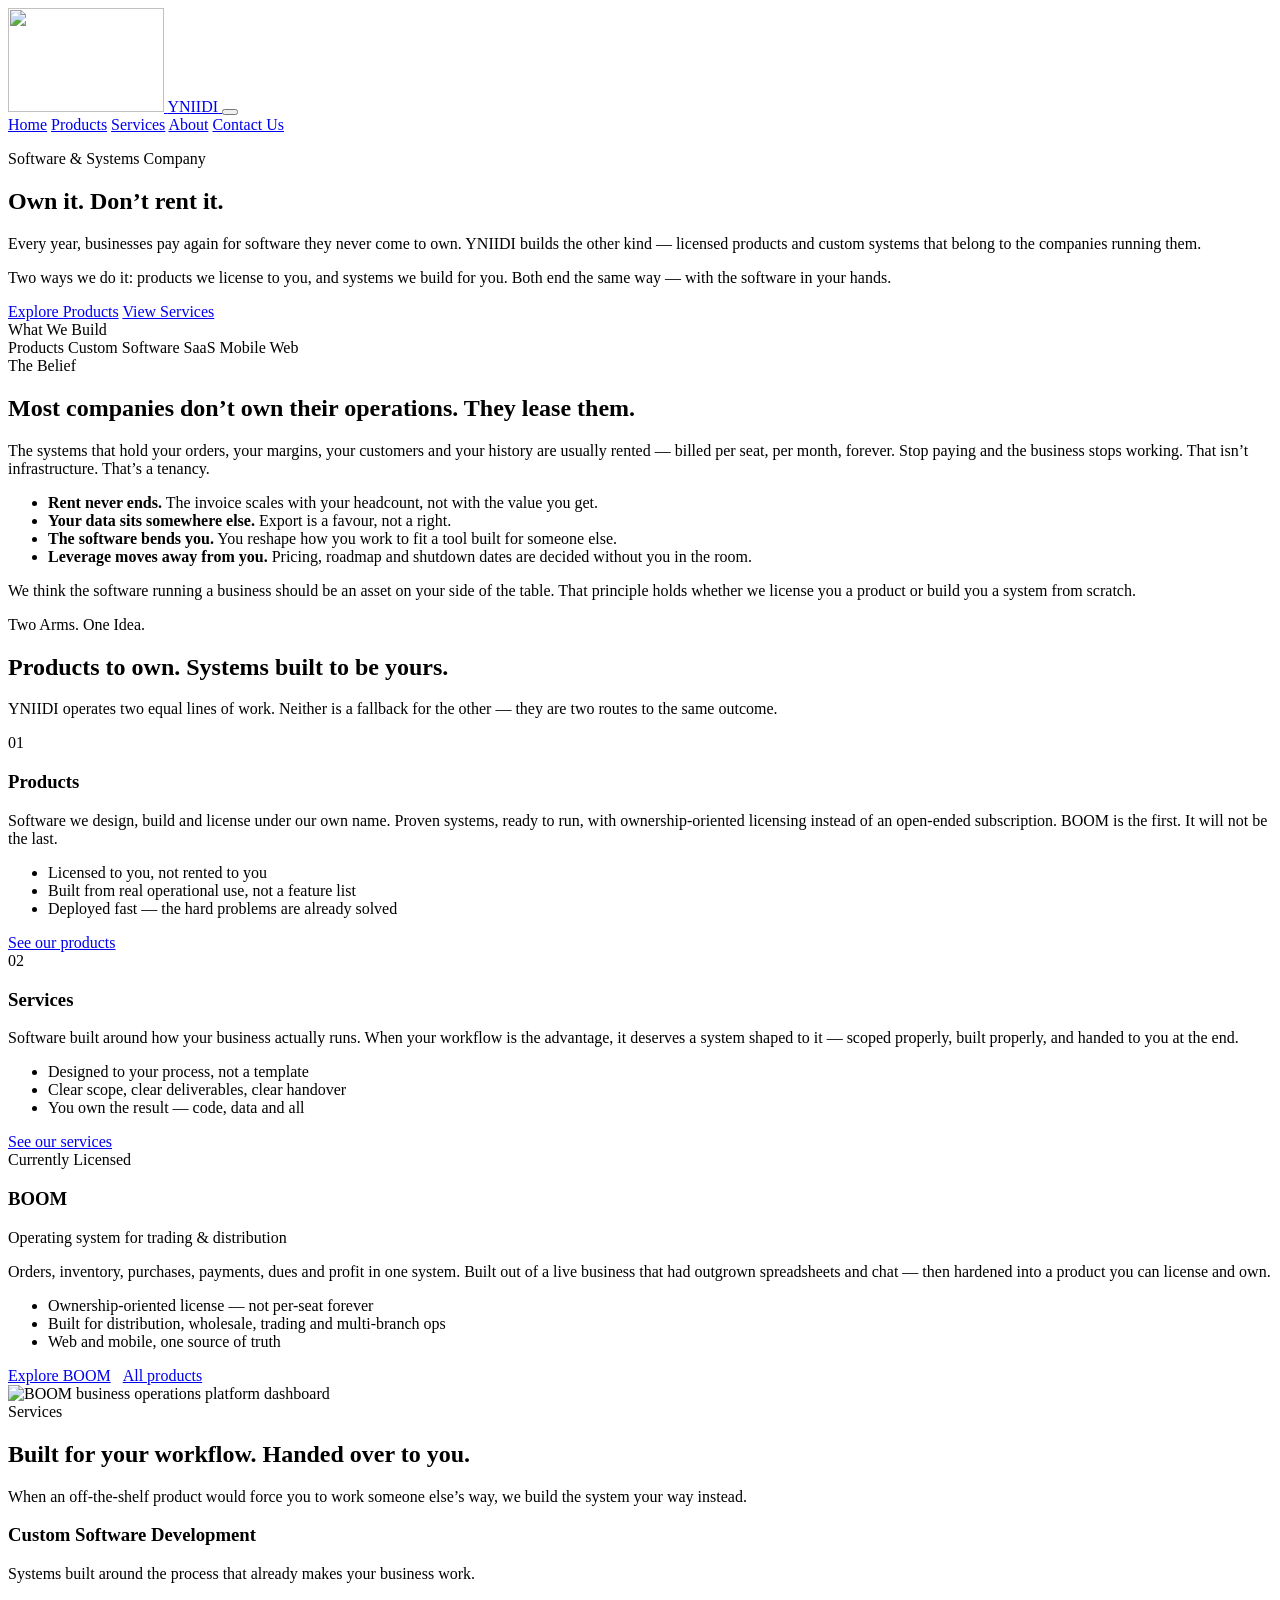
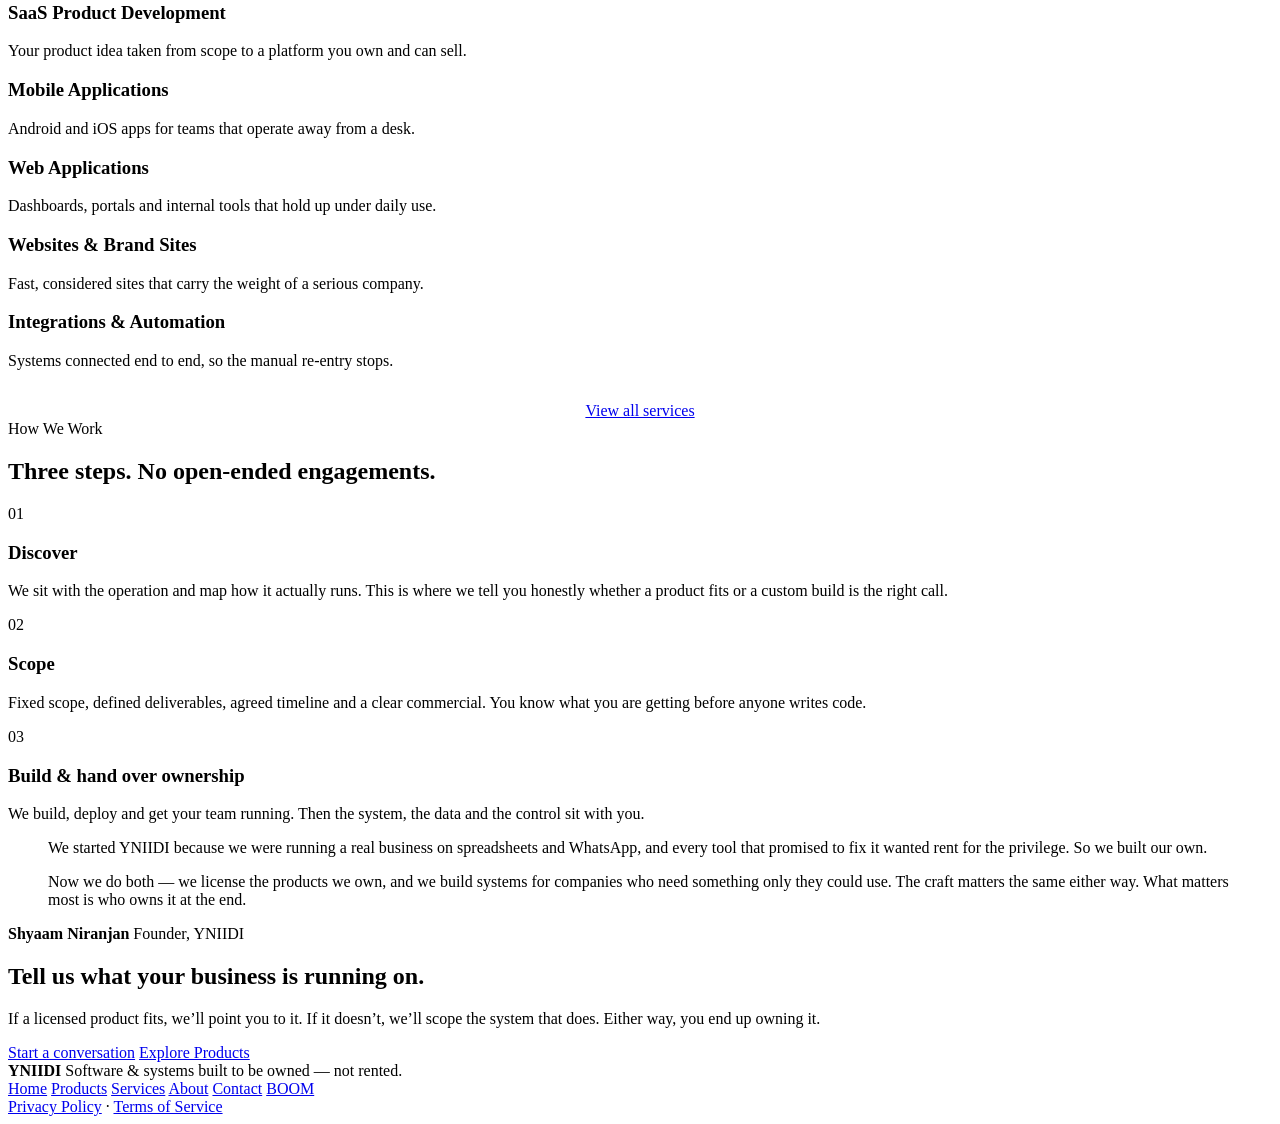
==== commit f3c3c769: "Rename BOOM CTAs from Visit boom.yniidi.com to Explore BOOM. Co-authored-by: Cursor <cursoragent@cur" ====
--- a/index.html
+++ b/index.html
@@ -173,7 +173,7 @@
                 <li>Built for distribution, wholesale, trading and multi-branch ops</li>
                 <li>Web and mobile, one source of truth</li>
               </ul>
-              <a class="btn btn-primary" href="https://boom.yniidi.com/" target="_blank" rel="noopener noreferrer">Visit boom.yniidi.com</a>
+              <a class="btn btn-primary" href="https://boom.yniidi.com/" target="_blank" rel="noopener noreferrer">Explore BOOM</a>
               <a class="btn btn-outline" href="https://yniidi.com/products/" style="margin-left:0.5rem">All products</a>
             </div>
             <div class="eco-flagship-visual">
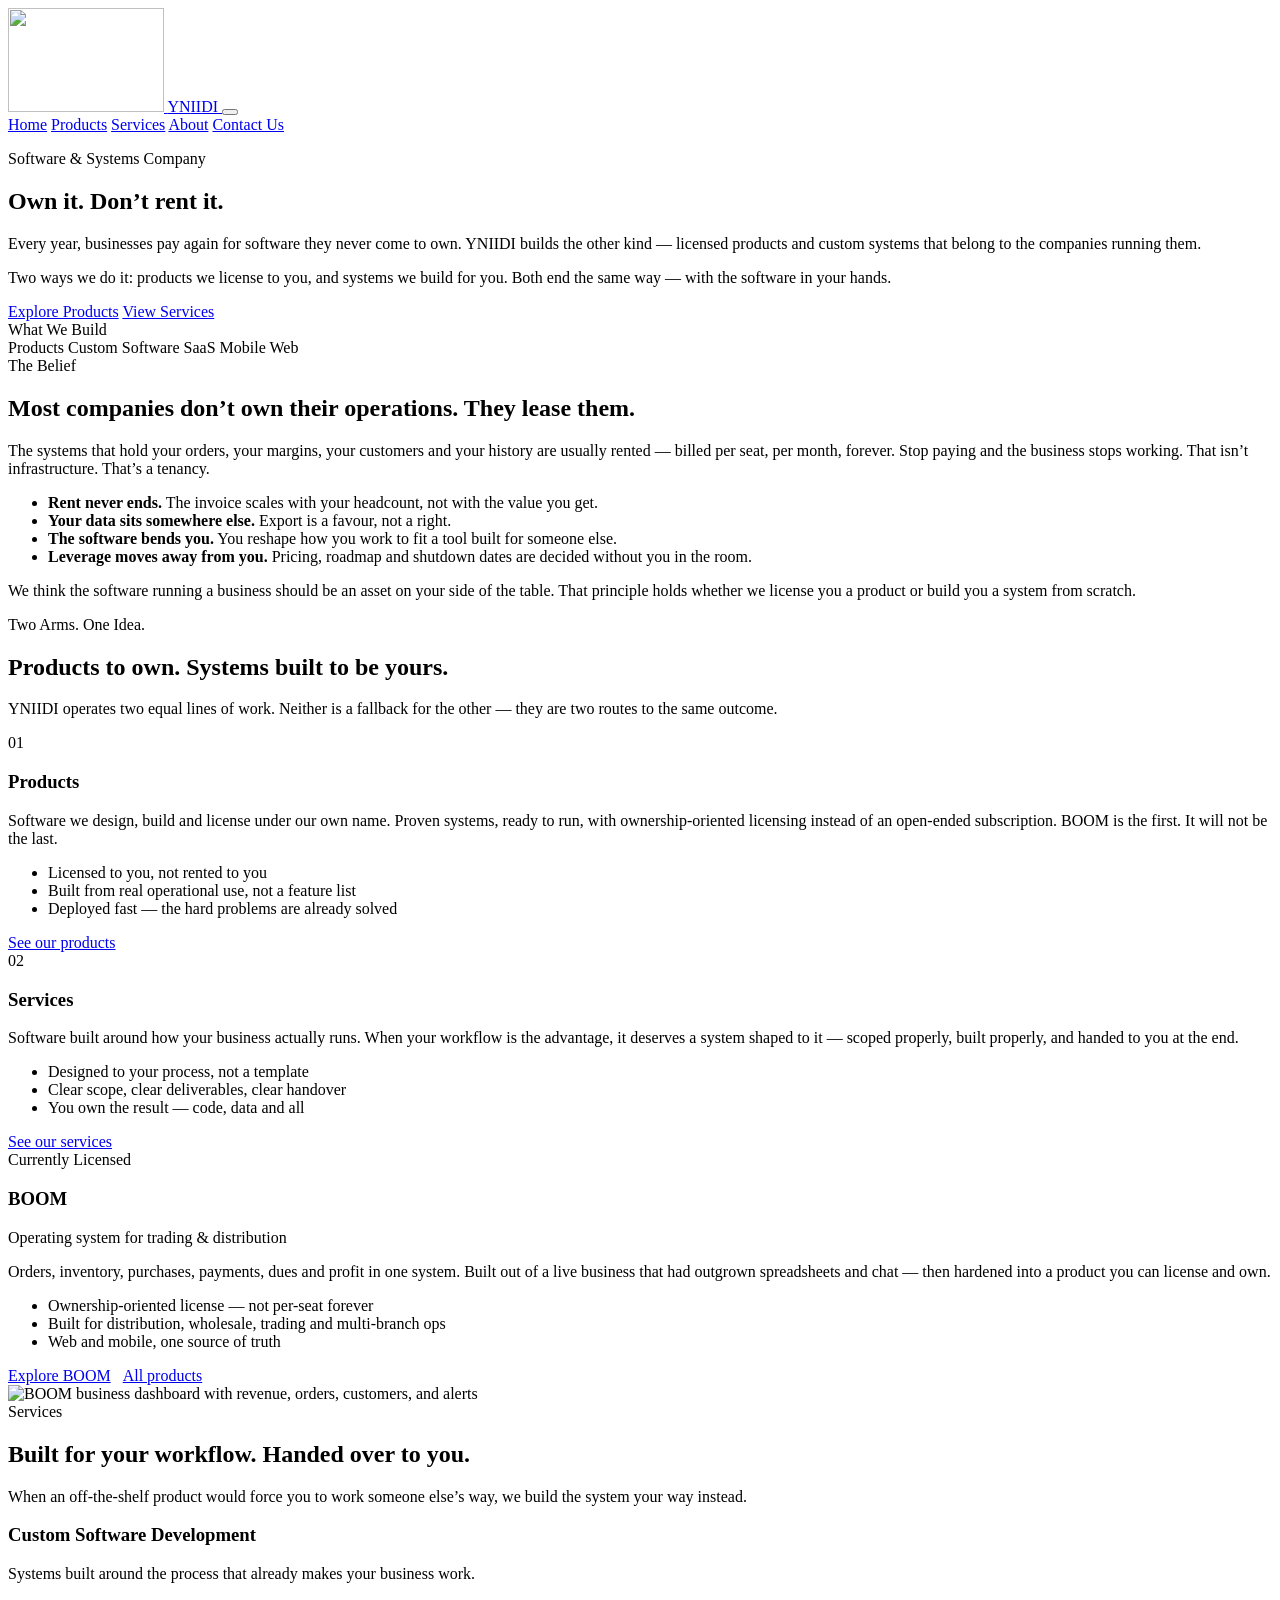
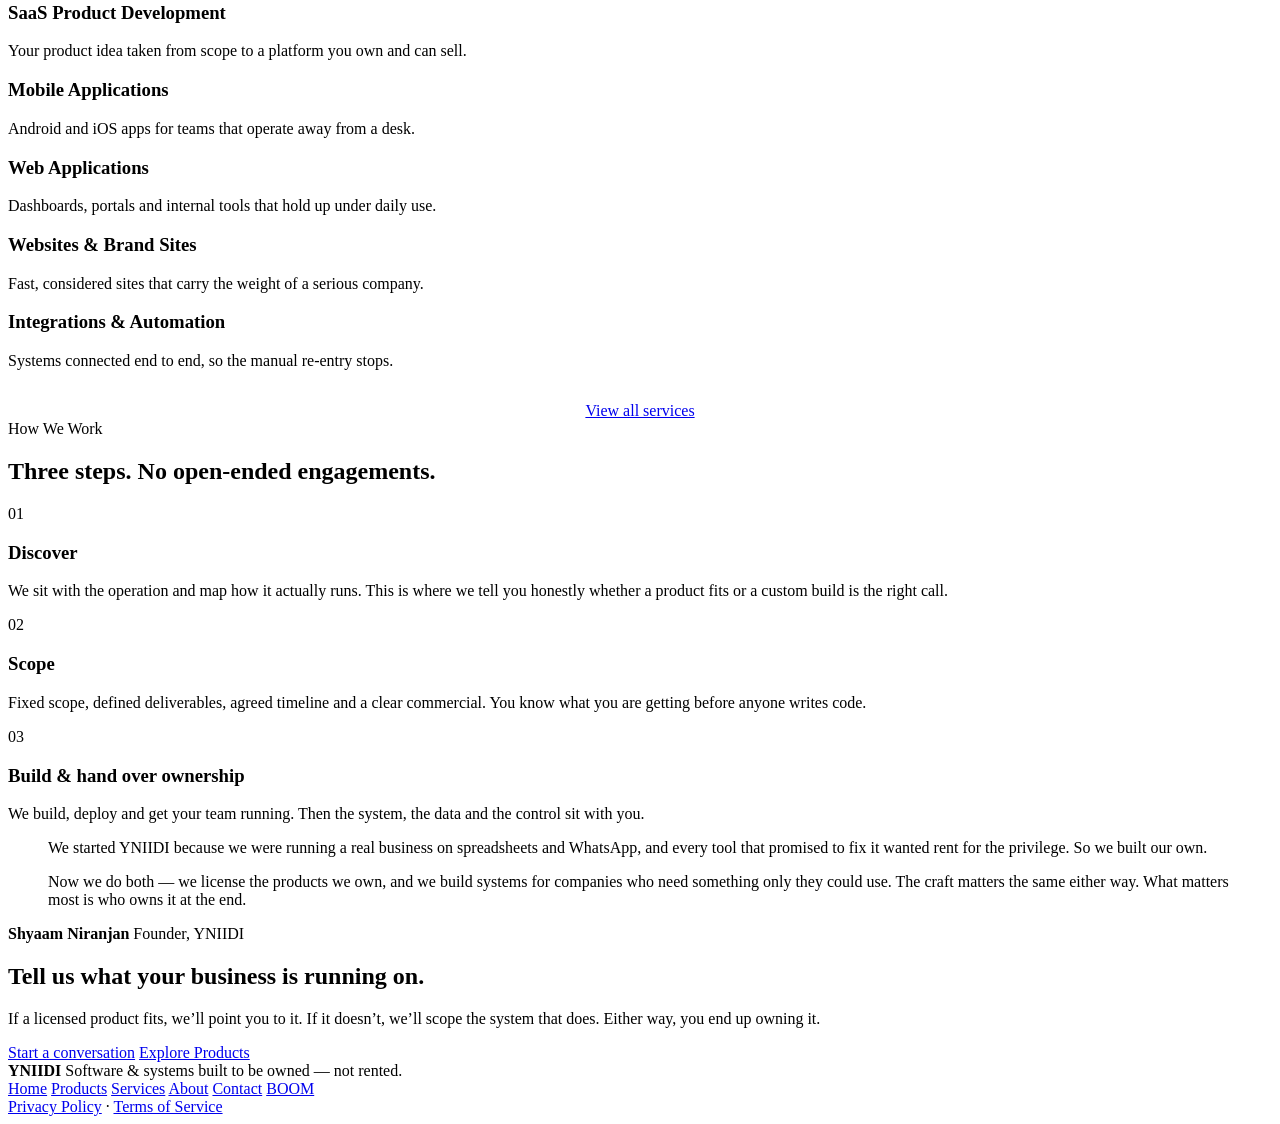
==== commit 528b51a1: "Use the new BOOM business dashboard screenshot on products and home. Co-authored-by: Cursor <cursora" ====
--- a/index.html
+++ b/index.html
@@ -177,7 +177,7 @@
               <a class="btn btn-outline" href="https://yniidi.com/products/" style="margin-left:0.5rem">All products</a>
             </div>
             <div class="eco-flagship-visual">
-              <img src="https://yniidi.com/assets/overview-dashboard.png" alt="BOOM business operations platform dashboard" width="520" height="325">
+              <img src="https://yniidi.com/assets/boom-dashboard.png" alt="BOOM business dashboard with revenue, orders, customers, and alerts" width="520" height="293">
             </div>
           </article>
         </div>
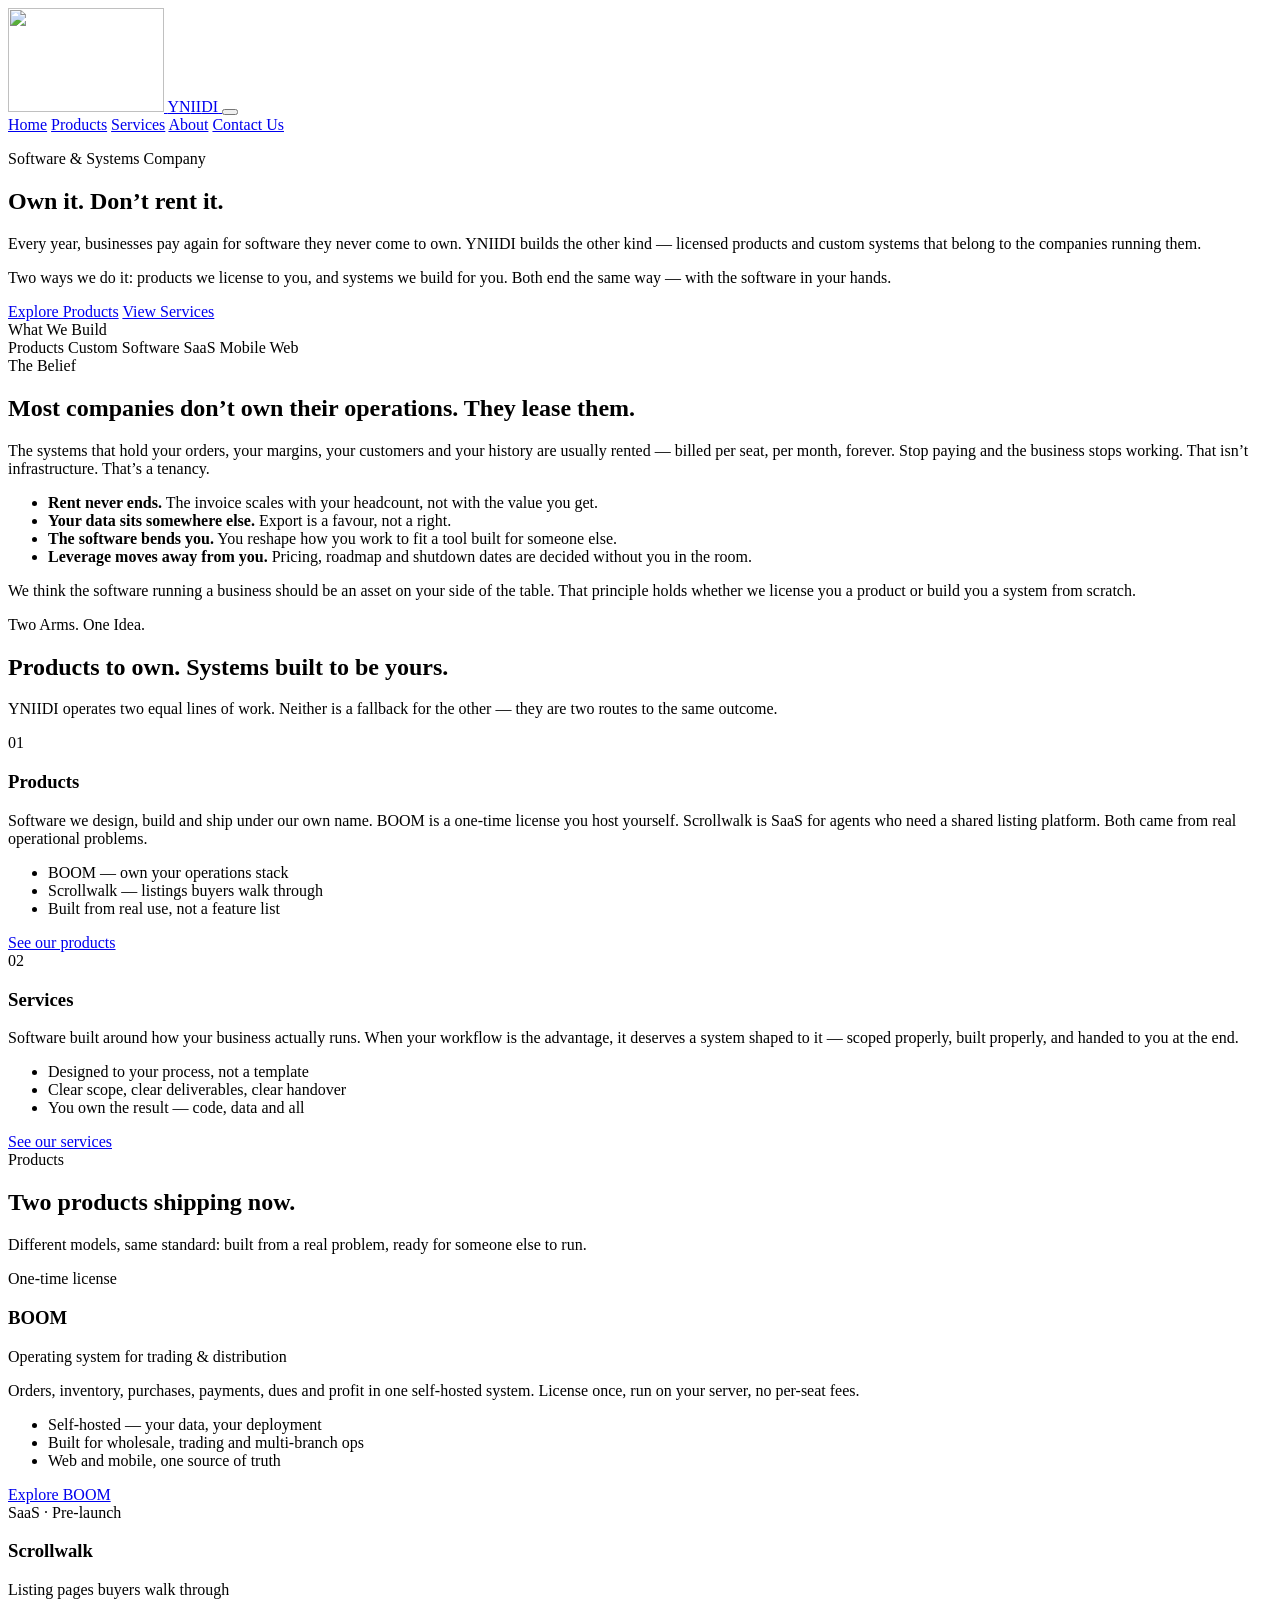
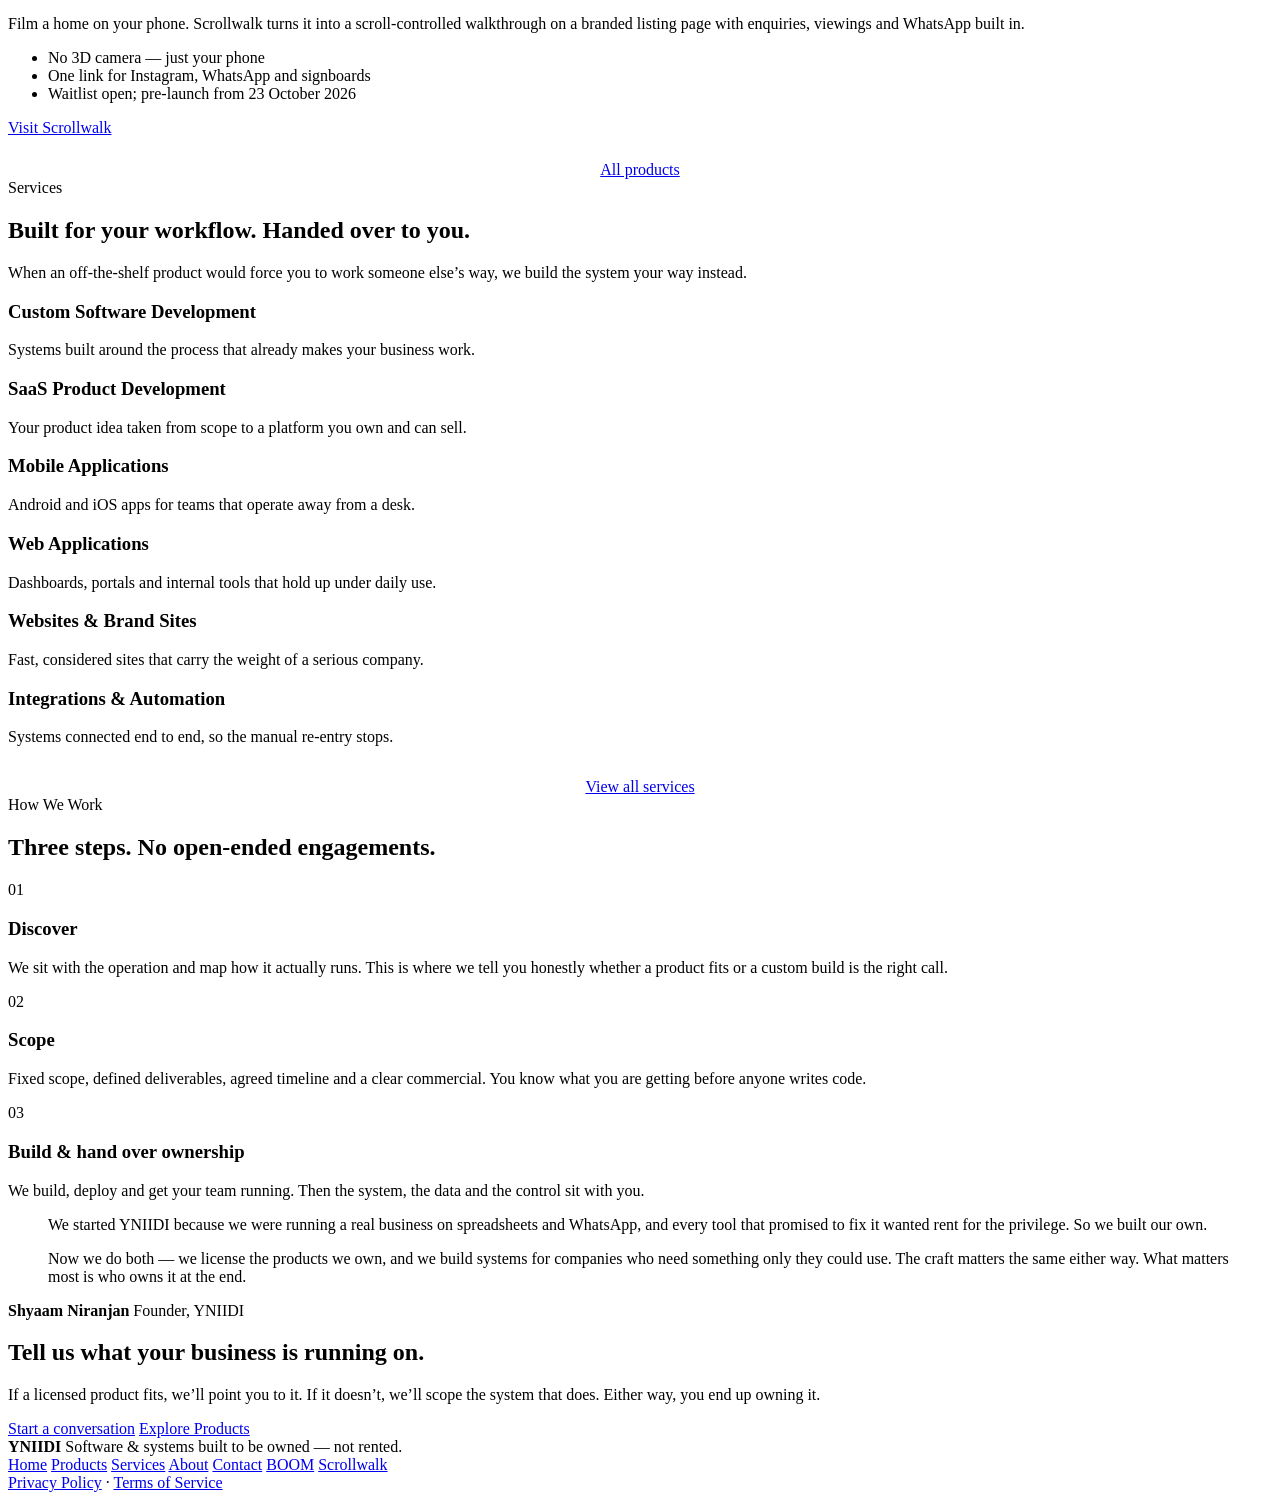
==== commit f3f1d047: "Add Scrollwalk as a YNIIDI product alongside BOOM. Reframe Products for one-time license and SaaS mo" ====
--- a/index.html
+++ b/index.html
@@ -4,8 +4,8 @@
   <base href="https://yniidi.com/">
   <meta charset="utf-8">
   <meta name="viewport" content="width=device-width, initial-scale=1">
-  <title>YNIIDI &mdash; Own Your Software. Don&rsquo;t Rent It.</title>
-  <meta name="description" content="YNIIDI builds software companies own &mdash; licensed products like BOOM, and custom systems built around your workflows. Ownership, not perpetual subscription.">
+  <title>YNIIDI &mdash; Software Products &amp; Custom Systems</title>
+  <meta name="description" content="YNIIDI builds BOOM (one-time license operations software), Scrollwalk (SaaS listing walkthroughs for real estate), and custom systems companies own.">
   <meta name="robots" content="index, follow, max-image-preview:large, max-snippet:-1, max-video-preview:-1">
   <meta name="author" content="Shyaam Niranjan">
   <meta name="theme-color" content="#050a12">
@@ -13,14 +13,14 @@
   <link rel="icon" href="https://yniidi.com/assets/favicon-32x32.png" type="image/png" sizes="32x32">
   <link rel="apple-touch-icon" href="https://yniidi.com/assets/apple-touch-icon.png">
   <link rel="canonical" href="https://yniidi.com/">
-  <meta property="og:title" content="YNIIDI &mdash; Own Your Software. Don&rsquo;t Rent It.">
-  <meta property="og:description" content="Licensed products you own. Custom systems built for you. YNIIDI builds software that stays yours.">
+  <meta property="og:title" content="YNIIDI &mdash; Software Products &amp; Custom Systems">
+  <meta property="og:description" content="BOOM, Scrollwalk, and custom systems. YNIIDI builds software products and systems for real operations.">
   <meta property="og:type" content="website">
   <meta property="og:url" content="https://yniidi.com/">
   <meta property="og:site_name" content="YNIIDI">
   <meta name="twitter:card" content="summary_large_image">
-  <meta name="twitter:title" content="YNIIDI &mdash; Own Your Software. Don&rsquo;t Rent It.">
-  <meta name="twitter:description" content="Licensed products you own. Custom systems built for you.">
+  <meta name="twitter:title" content="YNIIDI &mdash; Software Products &amp; Custom Systems">
+  <meta name="twitter:description" content="BOOM, Scrollwalk, and custom systems from YNIIDI.">
   <link rel="preconnect" href="https://fonts.googleapis.com">
   <link rel="preconnect" href="https://fonts.gstatic.com" crossorigin>
   <link href="https://fonts.googleapis.com/css2?family=Inter:wght@400;500;600;700&family=Plus+Jakarta+Sans:wght@500;600;700;800&display=swap" rel="stylesheet">
@@ -36,10 +36,10 @@
         "alternateName": "You Name It, I'll Do It",
         "url": "https://yniidi.com/",
         "email": "contact@yniidi.com",
-        "description": "YNIIDI is a software and systems company that builds licensed products and custom systems for businesses that own their software rather than rent it.",
+        "description": "YNIIDI is a software and systems company that builds products (BOOM, Scrollwalk) and custom systems for real operations.",
         "founder": { "@type": "Person", "name": "Shyaam Niranjan", "jobTitle": "Founder" },
-        "knowsAbout": ["Licensed Business Software", "Custom Software Development", "SaaS Development", "Mobile Applications", "Web Applications", "System Integrations"],
-        "sameAs": ["https://github.com/ShyaamNiranjan/YNIIDI", "https://boom.yniidi.com/"]
+        "knowsAbout": ["Licensed Business Software", "SaaS Products", "Custom Software Development", "Real Estate Listing Software", "Mobile Applications", "Web Applications", "System Integrations"],
+        "sameAs": ["https://github.com/ShyaamNiranjan/YNIIDI", "https://boom.yniidi.com/", "https://scrollwalk.com/"]
       },
       {
         "@type": "WebSite",
@@ -51,10 +51,20 @@
       {
         "@type": "SoftwareApplication",
         "name": "BOOM",
+        "alternateName": "BOOM by YNIIDI",
         "applicationCategory": "BusinessApplication",
         "operatingSystem": "Web browser, self-hosted",
         "url": "https://boom.yniidi.com/",
         "description": "Licensed business operations platform for trading and distribution: orders, inventory, purchases, payments, dues and profit.",
+        "publisher": { "@id": "https://yniidi.com/#organization" }
+      },
+      {
+        "@type": "SoftwareApplication",
+        "name": "Scrollwalk",
+        "applicationCategory": "BusinessApplication",
+        "operatingSystem": "Web browser",
+        "url": "https://scrollwalk.com/",
+        "description": "SaaS listing software for real estate agents: phone walkthrough video to scroll-controlled listing page with enquiries.",
         "publisher": { "@id": "https://yniidi.com/#organization" }
       }
     ]
@@ -136,11 +146,11 @@
           <article class="card pillar-card reveal">
             <span class="pillar-index">01</span>
             <h3>Products</h3>
-            <p>Software we design, build and license under our own name. Proven systems, ready to run, with ownership-oriented licensing instead of an open-ended subscription. BOOM is the first. It will not be the last.</p>
+            <p>Software we design, build and ship under our own name. BOOM is a one-time license you host yourself. Scrollwalk is SaaS for agents who need a shared listing platform. Both came from real operational problems.</p>
             <ul class="check-list">
-              <li>Licensed to you, not rented to you</li>
-              <li>Built from real operational use, not a feature list</li>
-              <li>Deployed fast &mdash; the hard problems are already solved</li>
+              <li>BOOM &mdash; own your operations stack</li>
+              <li>Scrollwalk &mdash; listings buyers walk through</li>
+              <li>Built from real use, not a feature list</li>
             </ul>
             <a class="btn btn-outline" href="https://yniidi.com/products/">See our products</a>
           </article>
@@ -159,27 +169,41 @@
       </div>
     </section>
 
-    <section class="section-muted" id="boom-spotlight">
-      <div class="container">
-        <div class="ecosystem-grid">
-          <article class="eco-flagship reveal">
-            <div class="eco-flagship-content eco-card">
-              <div class="section-label">Currently Licensed</div>
-              <h3>BOOM</h3>
-              <p class="eco-subtitle">Operating system for trading &amp; distribution</p>
-              <p>Orders, inventory, purchases, payments, dues and profit in one system. Built out of a live business that had outgrown spreadsheets and chat &mdash; then hardened into a product you can license and own.</p>
-              <ul class="check-list" style="margin-top:1rem;">
-                <li>Ownership-oriented license &mdash; not per-seat forever</li>
-                <li>Built for distribution, wholesale, trading and multi-branch ops</li>
-                <li>Web and mobile, one source of truth</li>
-              </ul>
-              <a class="btn btn-primary" href="https://boom.yniidi.com/" target="_blank" rel="noopener noreferrer">Explore BOOM</a>
-              <a class="btn btn-outline" href="https://yniidi.com/products/" style="margin-left:0.5rem">All products</a>
-            </div>
-            <div class="eco-flagship-visual">
-              <img src="https://yniidi.com/assets/boom-dashboard.png" alt="BOOM business dashboard with revenue, orders, customers, and alerts" width="520" height="293">
-            </div>
-          </article>
+    <section class="section-muted" id="products-spotlight">
+      <div class="container">
+        <div class="section-head reveal">
+          <div class="section-label">Products</div>
+          <h2>Two products shipping now.</h2>
+          <p>Different models, same standard: built from a real problem, ready for someone else to run.</p>
+        </div>
+        <div class="grid-2">
+          <article class="card reveal">
+            <div class="section-label">One-time license</div>
+            <h3>BOOM</h3>
+            <p class="eco-subtitle">Operating system for trading &amp; distribution</p>
+            <p>Orders, inventory, purchases, payments, dues and profit in one self-hosted system. License once, run on your server, no per-seat fees.</p>
+            <ul class="check-list" style="margin-top:1rem;">
+              <li>Self-hosted &mdash; your data, your deployment</li>
+              <li>Built for wholesale, trading and multi-branch ops</li>
+              <li>Web and mobile, one source of truth</li>
+            </ul>
+            <a class="btn btn-primary" href="https://boom.yniidi.com/" target="_blank" rel="noopener noreferrer">Explore BOOM</a>
+          </article>
+          <article class="card reveal reveal-d1">
+            <div class="section-label">SaaS &middot; Pre-launch</div>
+            <h3>Scrollwalk</h3>
+            <p class="eco-subtitle">Listing pages buyers walk through</p>
+            <p>Film a home on your phone. Scrollwalk turns it into a scroll-controlled walkthrough on a branded listing page with enquiries, viewings and WhatsApp built in.</p>
+            <ul class="check-list" style="margin-top:1rem;">
+              <li>No 3D camera &mdash; just your phone</li>
+              <li>One link for Instagram, WhatsApp and signboards</li>
+              <li>Waitlist open; pre-launch from 23 October 2026</li>
+            </ul>
+            <a class="btn btn-primary" href="https://scrollwalk.com/" target="_blank" rel="noopener noreferrer">Visit Scrollwalk</a>
+          </article>
+        </div>
+        <div class="reveal" style="margin-top:1.5rem;text-align:center">
+          <a class="btn btn-outline" href="https://yniidi.com/products/">All products</a>
         </div>
       </div>
     </section>
@@ -273,6 +297,7 @@
         <a href="https://yniidi.com/about/">About</a>
         <a href="https://yniidi.com/contact/">Contact</a>
         <a href="https://boom.yniidi.com/" target="_blank" rel="noopener noreferrer">BOOM</a>
+        <a href="https://scrollwalk.com/" target="_blank" rel="noopener noreferrer">Scrollwalk</a>
       </nav>
     </div>
     <div class="container footer-legal">
